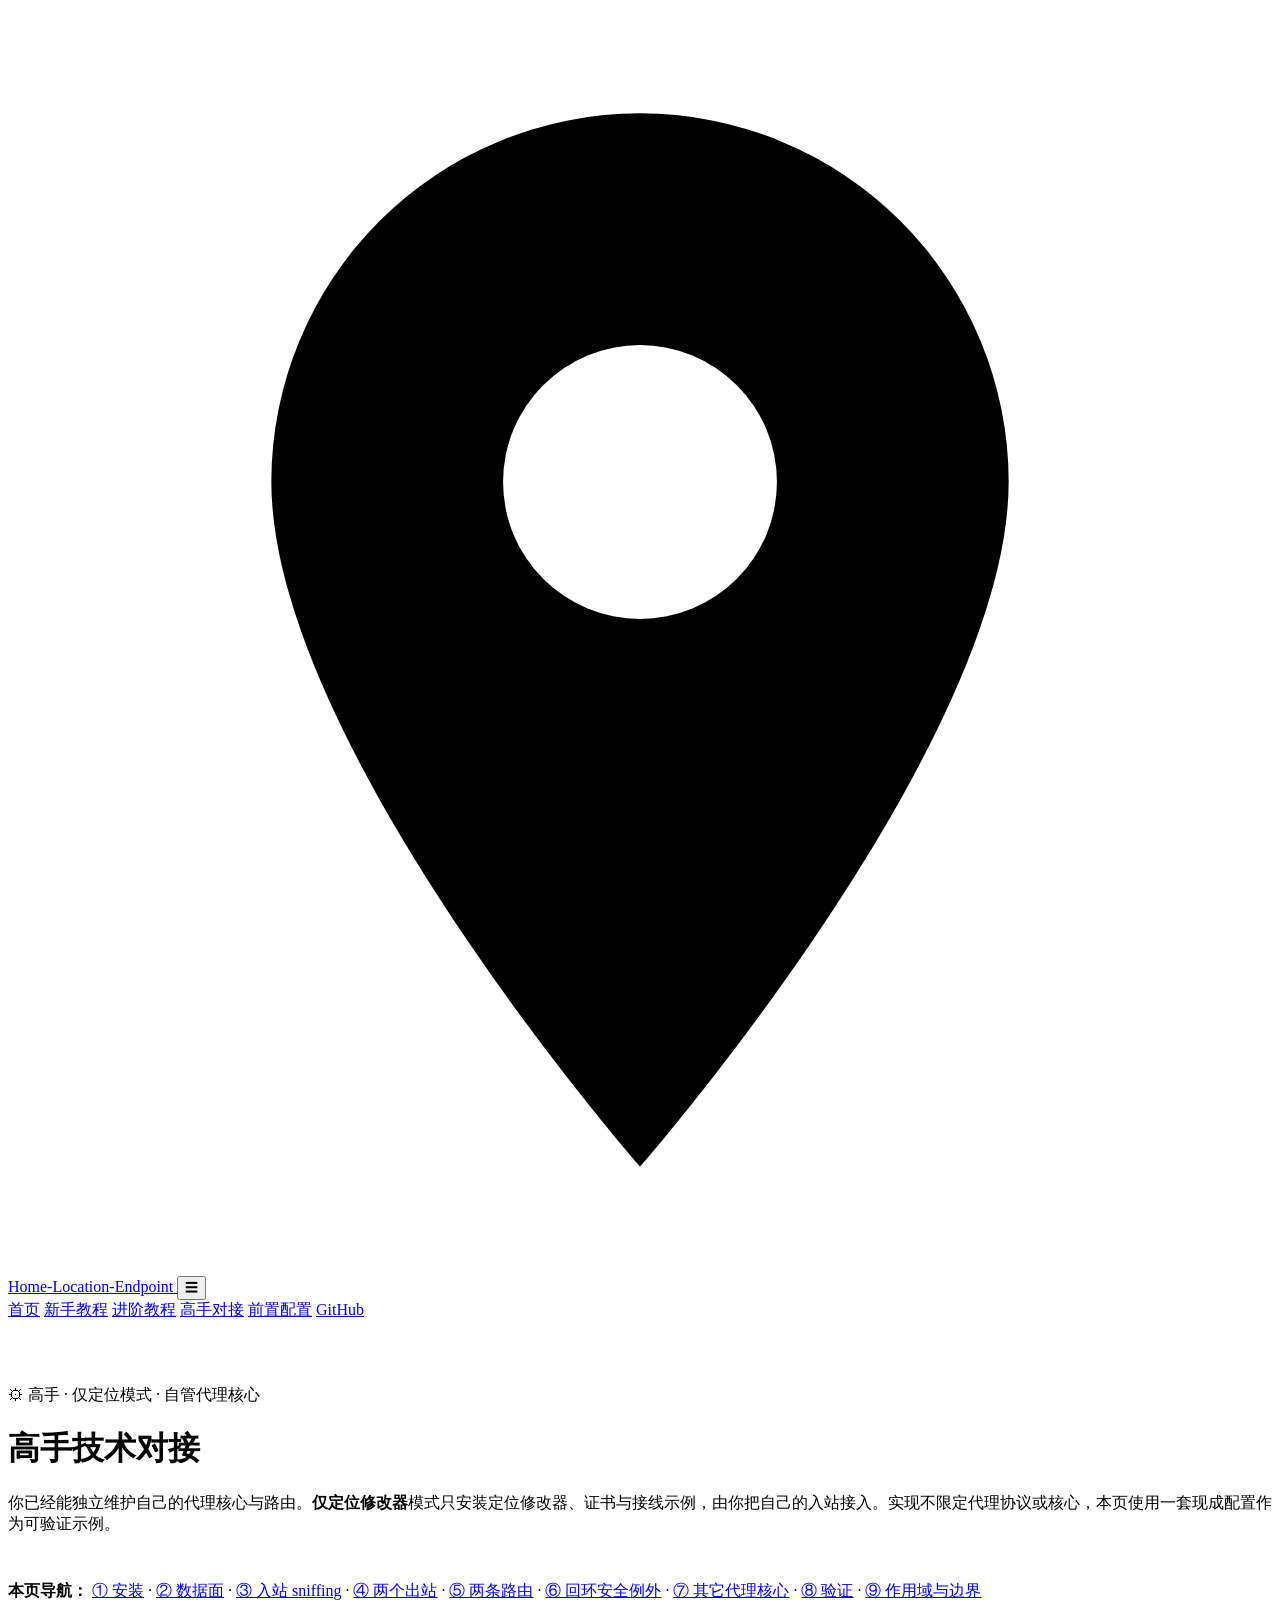
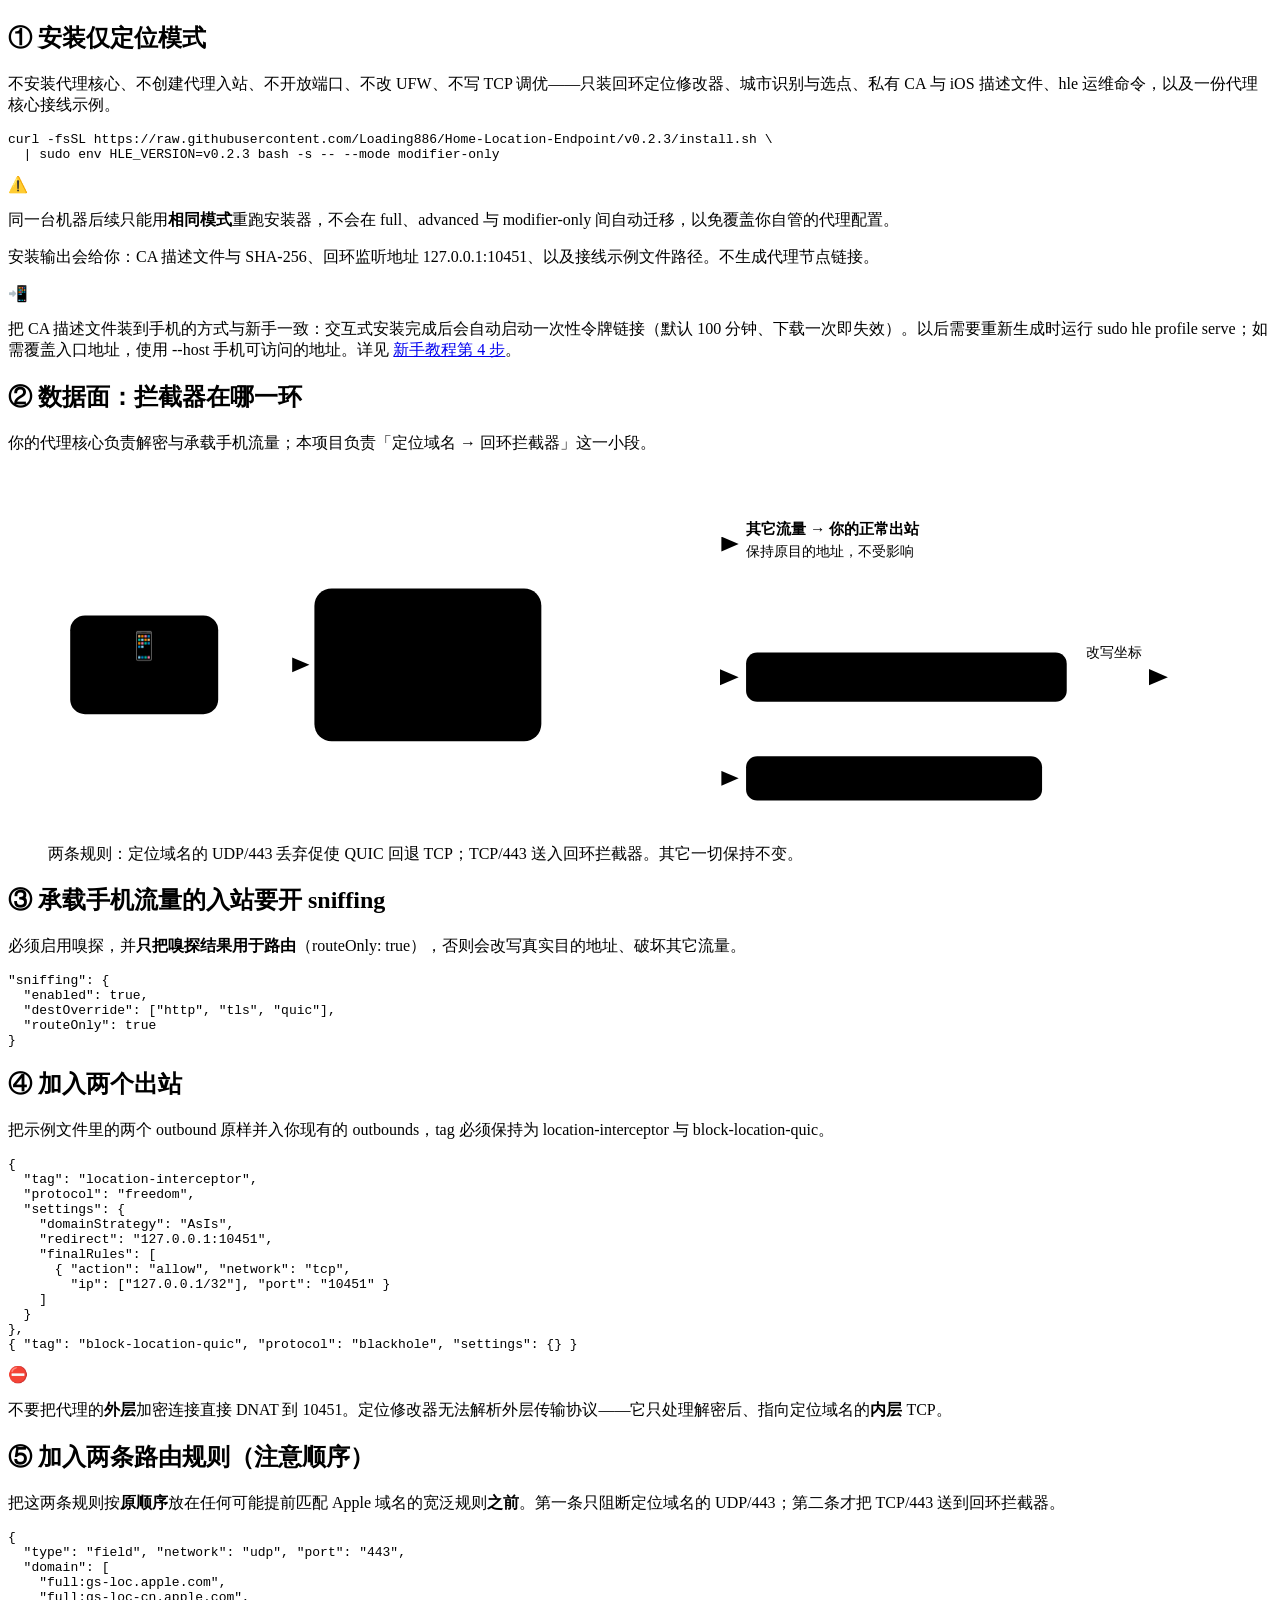
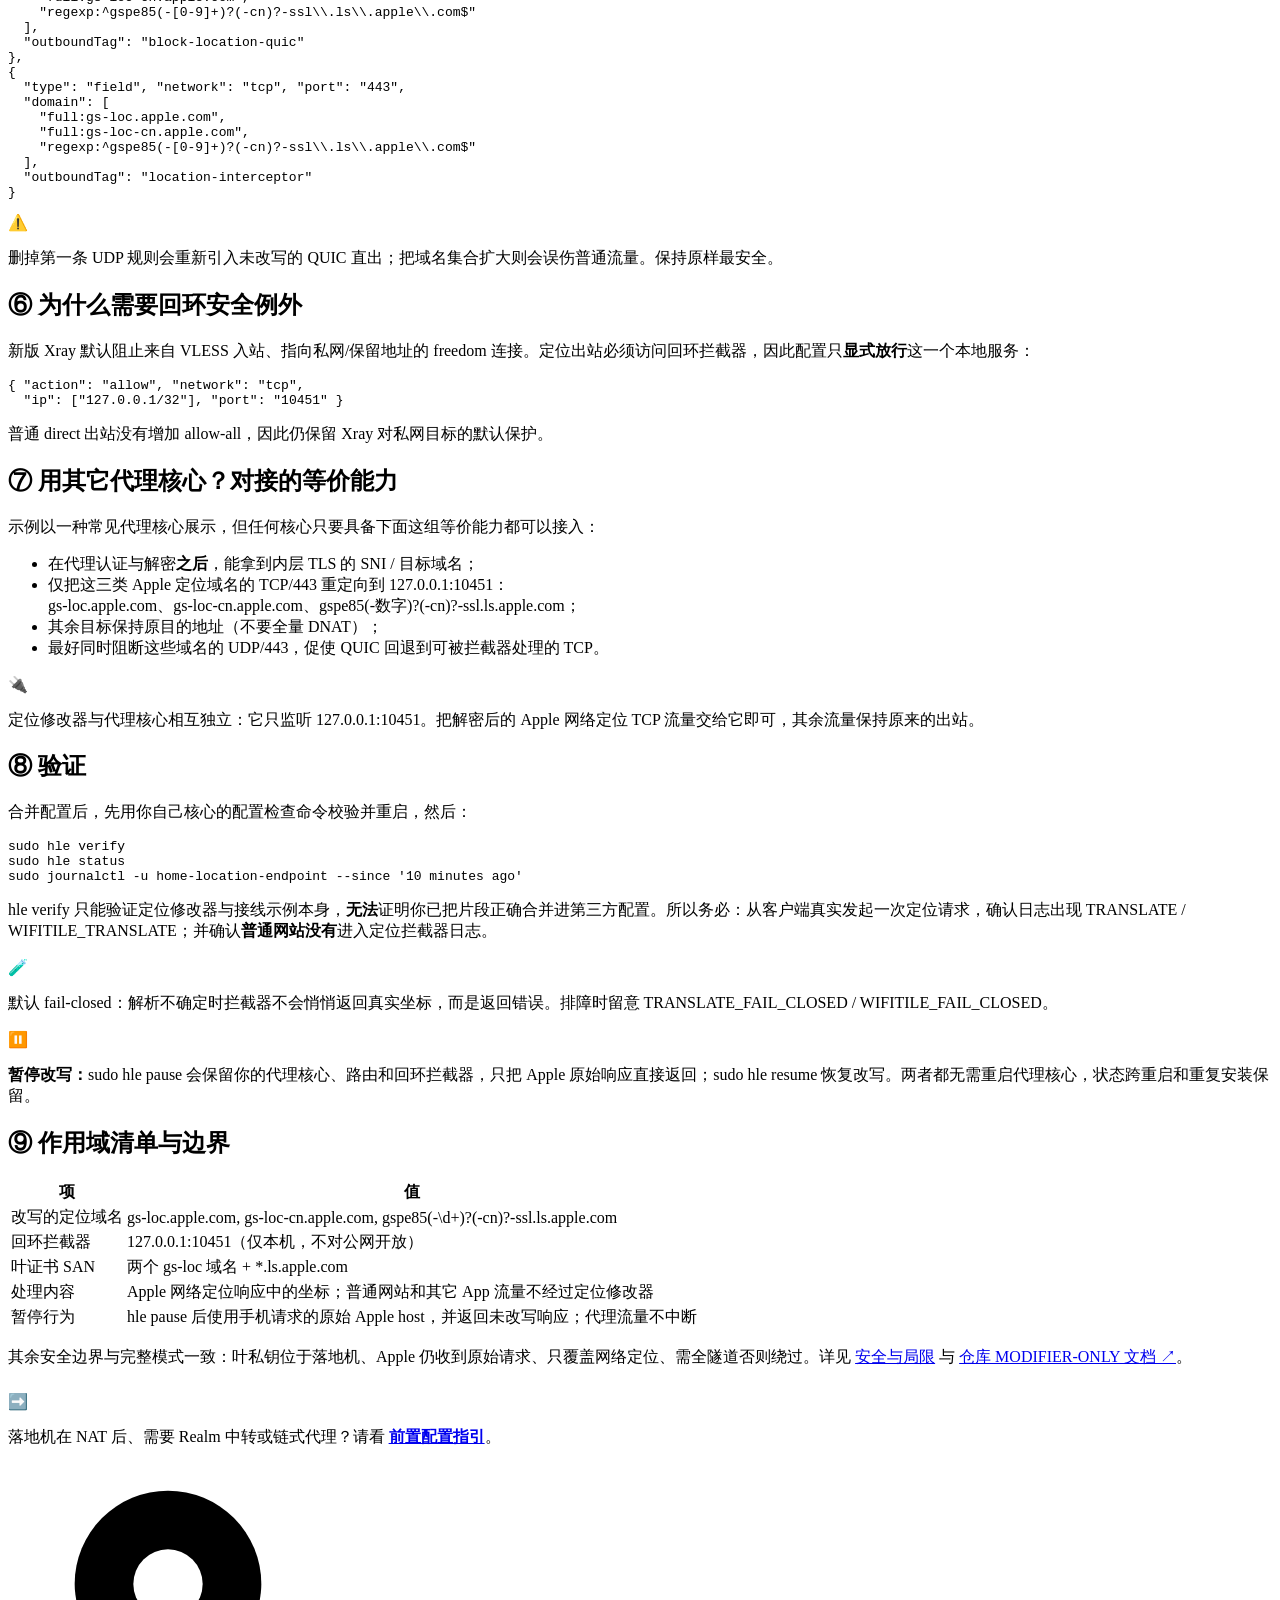
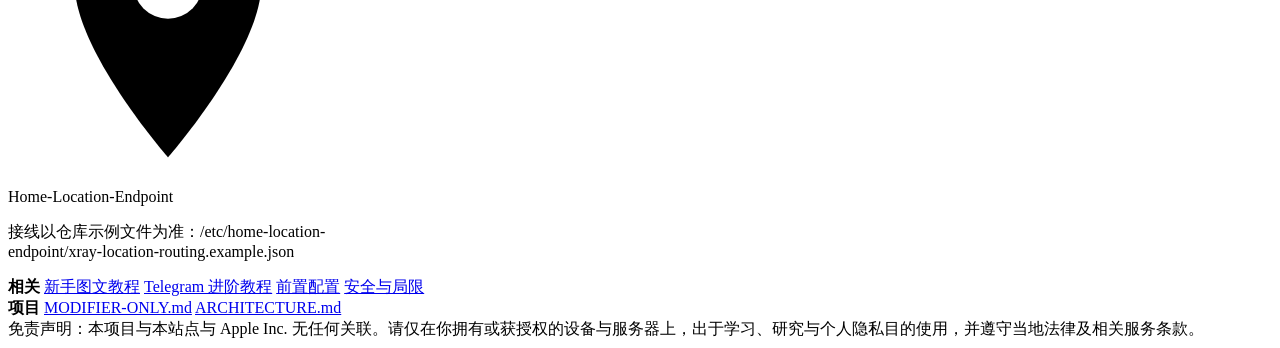
==== website/advanced.html @ e992d15c "release: harden v0.2.3 installation and authorization" ====
<!doctype html>
<html lang="zh-CN">
<head>
<meta charset="utf-8">
<meta name="viewport" content="width=device-width, initial-scale=1">
<title>高手技术对接 · 仅定位模式 · Home-Location-Endpoint</title>
<meta name="description" content="仅定位修改器模式：把定位修改器接入你已有的代理核心，并提供协议中立的接线要求和一份可验证的配置示例。">
<link rel="stylesheet" href="/assets/style.css?v=5">
<link rel="icon" href="data:image/svg+xml,%3Csvg xmlns='http://www.w3.org/2000/svg' viewBox='0 0 24 24'%3E%3Cpath fill='%233b5bdb' d='M12 2a7 7 0 0 0-7 7c0 5 7 13 7 13s7-8 7-13a7 7 0 0 0-7-7Z'/%3E%3Ccircle cx='12' cy='9' r='2.6' fill='white'/%3E%3C/svg%3E">
</head>
<body>

<nav class="nav">
  <div class="container nav-inner">
    <a class="brand" href="/">
      <svg class="pin" viewBox="0 0 24 24" aria-hidden="true"><path fill="var(--brand)" d="M12 2a7 7 0 0 0-7 7c0 5 7 13 7 13s7-8 7-13a7 7 0 0 0-7-7Z"/><circle cx="12" cy="9" r="2.6" fill="#fff"/></svg>
      Home-Location-Endpoint
    </a>
    <button class="nav-toggle" aria-label="菜单">☰</button>
    <div class="nav-links">
      <a href="/">首页</a>
      <a href="/beginner.html">新手教程</a>
      <a href="/telegram.html">进阶教程</a>
      <a href="/advanced.html">高手对接</a>
      <a href="/prerequisites.html">前置配置</a>
      <a class="cta" href="https://github.com/Loading886/Home-Location-Endpoint" target="_blank" rel="noopener">GitHub</a>
    </div>
  </div>
</nav>

<header class="hero" style="padding:64px 0 30px">
  <div class="container">
    <span class="eyebrow">⚙ 高手 · 仅定位模式 · 自管代理核心</span>
    <h1>高手技术对接</h1>
    <p class="lead">你已经能独立维护自己的代理核心与路由。<strong>仅定位修改器</strong>模式只安装定位修改器、证书与接线示例，由你把自己的入站接入。实现不限定代理协议或核心，本页使用一套现成配置作为可验证示例。</p>
  </div>
</header>

<section class="section-tight">
 <div class="container narrow">
  <div class="card" style="margin-bottom:6px">
    <strong>本页导航：</strong>
    <a href="#install">① 安装</a> ·
    <a href="#dataflow">② 数据面</a> ·
    <a href="#sniff">③ 入站 sniffing</a> ·
    <a href="#outbounds">④ 两个出站</a> ·
    <a href="#routing">⑤ 两条路由</a> ·
    <a href="#loopback">⑥ 回环安全例外</a> ·
    <a href="#other">⑦ 其它代理核心</a> ·
    <a href="#verify">⑧ 验证</a> ·
    <a href="#scope">⑨ 作用域与边界</a>
  </div>
 </div>
</section>

<section id="install" class="anchor section-tight">
  <div class="container narrow">
    <h2>① 安装仅定位模式</h2>
    <p>不安装代理核心、不创建代理入站、不开放端口、不改 UFW、不写 TCP 调优——只装回环定位修改器、城市识别与选点、私有 CA 与 iOS 描述文件、<span class="code-inline">hle</span> 运维命令，以及一份代理核心接线示例。</p>
    <div class="code"><pre>curl -fsSL https://raw.githubusercontent.com/Loading886/Home-Location-Endpoint/v0.2.3/install.sh \
  | sudo env HLE_VERSION=v0.2.3 bash -s -- <span class="k">--mode</span> modifier-only</pre></div>
    <div class="callout callout-warn"><span class="ico">⚠️</span><p>同一台机器后续只能用<strong>相同模式</strong>重跑安装器，不会在 full、advanced 与 modifier-only 间自动迁移，以免覆盖你自管的代理配置。</p></div>
    <p>安装输出会给你：CA 描述文件与 SHA-256、回环监听地址 <span class="code-inline">127.0.0.1:10451</span>、以及接线示例文件路径。不生成代理节点链接。</p>
    <div class="callout callout-note"><span class="ico">📲</span>
      <p>把 CA 描述文件装到手机的方式与新手一致：交互式安装完成后会自动启动一次性令牌链接（默认 100 分钟、下载一次即失效）。以后需要重新生成时运行 <span class="code-inline">sudo hle profile serve</span>；如需覆盖入口地址，使用 <span class="code-inline">--host 手机可访问的地址</span>。详见 <a href="/beginner.html">新手教程第 4 步</a>。</p>
    </div>
  </div>
</section>

<section id="dataflow" class="alt anchor">
  <div class="container">
    <h2>② 数据面：拦截器在哪一环</h2>
    <p class="sec-sub">你的代理核心负责解密与承载手机流量；本项目负责「定位域名 → 回环拦截器」这一小段。</p>
    <figure class="figure">
      <svg viewBox="0 0 960 300" role="img" aria-label="仅定位模式数据面">
        <defs><marker id="a2" markerWidth="10" markerHeight="10" refX="7" refY="3" orient="auto"><path d="M0,0 L7,3 L0,6 Z" fill="var(--text-mut)"/></marker>
        <marker id="a2g" markerWidth="10" markerHeight="10" refX="7" refY="3" orient="auto"><path d="M0,0 L7,3 L0,6 Z" fill="var(--accent)"/></marker>
        <marker id="a2r" markerWidth="10" markerHeight="10" refX="7" refY="3" orient="auto"><path d="M0,0 L7,3 L0,6 Z" fill="var(--danger)"/></marker></defs>
        <g><rect x="18" y="118" width="120" height="80" rx="12" fill="var(--surface)" stroke="var(--border-strong)"/>
          <text x="78" y="150" text-anchor="middle" font-size="22">📱</text><text x="78" y="176" text-anchor="middle" font-size="12.5" fill="var(--text)" font-weight="700">手机全隧道</text></g>
        <line x1="140" y1="158" x2="212" y2="158" stroke="var(--text-mut)" stroke-width="2" marker-end="url(#a2)"/>
        <g><rect x="216" y="96" width="184" height="124" rx="14" fill="var(--surface)" stroke="var(--brand)" stroke-width="1.6"/>
          <text x="308" y="128" text-anchor="middle" font-size="13.5" fill="var(--text)" font-weight="800">你的代理入站</text>
          <text x="308" y="150" text-anchor="middle" font-size="11.5" fill="var(--text-mut)">解密 + sniffing</text>
          <text x="308" y="168" text-anchor="middle" font-size="11.5" fill="var(--text-mut)">routeOnly: true</text>
          <text x="308" y="192" text-anchor="middle" font-size="11.5" fill="var(--brand)" font-weight="700">按域名路由</text></g>
        <!-- three routes -->
        <path d="M400 130 C 470 130, 470 60, 560 60" fill="none" stroke="var(--text-mut)" stroke-width="2" marker-end="url(#a2)"/>
        <text x="566" y="52" font-size="12.5" fill="var(--text-soft)" font-weight="700">其它流量 → 你的正常出站</text>
        <text x="566" y="70" font-size="11" fill="var(--text-mut)">保持原目的地址，不受影响</text>

        <path d="M400 158 C 480 158, 480 168, 560 168" fill="none" stroke="var(--accent)" stroke-width="2.2" marker-end="url(#a2g)"/>
        <g transform="translate(566,148)"><rect x="0" y="0" width="260" height="40" rx="9" fill="var(--tip-bg)" stroke="var(--accent)"/>
          <text x="12" y="18" font-size="12" fill="var(--accent)" font-weight="800">定位域名 TCP/443</text>
          <text x="12" y="33" font-size="10.5" fill="var(--text-soft)">→ 拦截器 127.0.0.1:10451</text></g>
        <line x1="828" y1="168" x2="908" y2="168" stroke="var(--accent)" stroke-width="2.2" marker-end="url(#a2g)"/>
        <text x="864" y="152" font-size="11" fill="var(--text-mut)" text-anchor="middle">改写坐标</text>

        <path d="M400 186 C 470 186, 470 250, 560 250" fill="none" stroke="var(--danger)" stroke-width="2" marker-end="url(#a2r)"/>
        <g transform="translate(566,232)"><rect x="0" y="0" width="240" height="36" rx="9" fill="var(--danger-bg)" stroke="var(--danger)"/>
          <text x="12" y="16" font-size="12" fill="var(--danger)" font-weight="800">定位域名 UDP/443（QUIC）</text>
          <text x="12" y="31" font-size="11" fill="var(--text-soft)">→ blackhole，迫使回退 TCP</text></g>
      </svg>
      <figcaption>两条规则：定位域名的 UDP/443 丢弃促使 QUIC 回退 TCP；TCP/443 送入回环拦截器。其它一切保持不变。</figcaption>
    </figure>
  </div>
</section>

<section id="sniff" class="anchor">
  <div class="container narrow">
    <h2>③ 承载手机流量的入站要开 sniffing</h2>
    <p>必须启用嗅探，并<strong>只把嗅探结果用于路由</strong>（<span class="code-inline">routeOnly: true</span>），否则会改写真实目的地址、破坏其它流量。</p>
    <div class="code"><pre><span class="k">"sniffing"</span>: {
  <span class="k">"enabled"</span>: <span class="s">true</span>,
  <span class="k">"destOverride"</span>: [<span class="s">"http"</span>, <span class="s">"tls"</span>, <span class="s">"quic"</span>],
  <span class="k">"routeOnly"</span>: <span class="s">true</span>
}</pre></div>
  </div>
</section>

<section id="outbounds" class="anchor">
  <div class="container narrow">
    <h2>④ 加入两个出站</h2>
    <p>把示例文件里的两个 outbound 原样并入你现有的 <span class="code-inline">outbounds</span>，tag 必须保持为 <span class="code-inline">location-interceptor</span> 与 <span class="code-inline">block-location-quic</span>。</p>
    <div class="code"><pre>{
  <span class="k">"tag"</span>: <span class="s">"location-interceptor"</span>,
  <span class="k">"protocol"</span>: <span class="s">"freedom"</span>,
  <span class="k">"settings"</span>: {
    <span class="k">"domainStrategy"</span>: <span class="s">"AsIs"</span>,
    <span class="k">"redirect"</span>: <span class="s">"127.0.0.1:10451"</span>,
    <span class="k">"finalRules"</span>: [
      { <span class="k">"action"</span>: <span class="s">"allow"</span>, <span class="k">"network"</span>: <span class="s">"tcp"</span>,
        <span class="k">"ip"</span>: [<span class="s">"127.0.0.1/32"</span>], <span class="k">"port"</span>: <span class="s">"10451"</span> }
    ]
  }
},
{ <span class="k">"tag"</span>: <span class="s">"block-location-quic"</span>, <span class="k">"protocol"</span>: <span class="s">"blackhole"</span>, <span class="k">"settings"</span>: {} }</pre></div>
    <div class="callout callout-danger"><span class="ico">⛔</span><p>不要把代理的<strong>外层</strong>加密连接直接 DNAT 到 10451。定位修改器无法解析外层传输协议——它只处理解密后、指向定位域名的<strong>内层</strong> TCP。</p></div>
  </div>
</section>

<section id="routing" class="anchor">
  <div class="container narrow">
    <h2>⑤ 加入两条路由规则（注意顺序）</h2>
    <p>把这两条规则按<strong>原顺序</strong>放在任何可能提前匹配 Apple 域名的宽泛规则<strong>之前</strong>。第一条只阻断定位域名的 UDP/443；第二条才把 TCP/443 送到回环拦截器。</p>
    <div class="code"><pre>{
  <span class="k">"type"</span>: <span class="s">"field"</span>, <span class="k">"network"</span>: <span class="s">"udp"</span>, <span class="k">"port"</span>: <span class="s">"443"</span>,
  <span class="k">"domain"</span>: [
    <span class="s">"full:gs-loc.apple.com"</span>,
    <span class="s">"full:gs-loc-cn.apple.com"</span>,
    <span class="s">"regexp:^gspe85(-[0-9]+)?(-cn)?-ssl\\.ls\\.apple\\.com$"</span>
  ],
  <span class="k">"outboundTag"</span>: <span class="s">"block-location-quic"</span>
},
{
  <span class="k">"type"</span>: <span class="s">"field"</span>, <span class="k">"network"</span>: <span class="s">"tcp"</span>, <span class="k">"port"</span>: <span class="s">"443"</span>,
  <span class="k">"domain"</span>: [
    <span class="s">"full:gs-loc.apple.com"</span>,
    <span class="s">"full:gs-loc-cn.apple.com"</span>,
    <span class="s">"regexp:^gspe85(-[0-9]+)?(-cn)?-ssl\\.ls\\.apple\\.com$"</span>
  ],
  <span class="k">"outboundTag"</span>: <span class="s">"location-interceptor"</span>
}</pre></div>
    <div class="callout callout-warn"><span class="ico">⚠️</span><p>删掉第一条 UDP 规则会重新引入未改写的 QUIC 直出；把域名集合扩大则会误伤普通流量。保持原样最安全。</p></div>
  </div>
</section>

<section id="loopback" class="alt anchor">
  <div class="container narrow">
    <h2>⑥ 为什么需要回环安全例外</h2>
    <p>新版 Xray 默认阻止来自 VLESS 入站、指向私网/保留地址的 freedom 连接。定位出站必须访问回环拦截器，因此配置只<strong>显式放行</strong>这一个本地服务：</p>
    <div class="code"><pre>{ <span class="k">"action"</span>: <span class="s">"allow"</span>, <span class="k">"network"</span>: <span class="s">"tcp"</span>,
  <span class="k">"ip"</span>: [<span class="s">"127.0.0.1/32"</span>], <span class="k">"port"</span>: <span class="s">"10451"</span> }</pre></div>
    <p>普通 <span class="code-inline">direct</span> 出站没有增加 allow-all，因此仍保留 Xray 对私网目标的默认保护。</p>
  </div>
</section>

<section id="other" class="anchor">
  <div class="container narrow">
    <h2>⑦ 用其它代理核心？对接的等价能力</h2>
    <p>示例以一种常见代理核心展示，但任何核心只要具备下面这组等价能力都可以接入：</p>
    <ul>
      <li>在代理认证与解密<strong>之后</strong>，能拿到内层 TLS 的 SNI / 目标域名；</li>
      <li>仅把这三类 Apple 定位域名的 TCP/443 重定向到 <span class="code-inline">127.0.0.1:10451</span>：<br>
        <span class="code-inline">gs-loc.apple.com</span>、<span class="code-inline">gs-loc-cn.apple.com</span>、<span class="code-inline">gspe85(-数字)?(-cn)?-ssl.ls.apple.com</span>；</li>
      <li>其余目标保持原目的地址（不要全量 DNAT）；</li>
      <li>最好同时阻断这些域名的 UDP/443，促使 QUIC 回退到可被拦截器处理的 TCP。</li>
    </ul>
    <div class="callout callout-note"><span class="ico">🔌</span><p>定位修改器与代理核心相互独立：它只监听 <span class="code-inline">127.0.0.1:10451</span>。把解密后的 Apple 网络定位 TCP 流量交给它即可，其余流量保持原来的出站。</p></div>
  </div>
</section>

<section id="verify" class="alt anchor">
  <div class="container narrow">
    <h2>⑧ 验证</h2>
    <p>合并配置后，先用你自己核心的配置检查命令校验并重启，然后：</p>
    <div class="code"><pre>sudo hle verify
sudo hle status
sudo journalctl -u home-location-endpoint --since <span class="s">'10 minutes ago'</span></pre></div>
    <p><span class="code-inline">hle verify</span> 只能验证定位修改器与接线示例本身，<strong>无法</strong>证明你已把片段正确合并进第三方配置。所以务必：从客户端真实发起一次定位请求，确认日志出现 <span class="code-inline">TRANSLATE</span> / <span class="code-inline">WIFITILE_TRANSLATE</span>；并确认<strong>普通网站没有</strong>进入定位拦截器日志。</p>
    <div class="callout callout-tip"><span class="ico">🧪</span><p>默认 fail-closed：解析不确定时拦截器不会悄悄返回真实坐标，而是返回错误。排障时留意 <span class="code-inline">TRANSLATE_FAIL_CLOSED</span> / <span class="code-inline">WIFITILE_FAIL_CLOSED</span>。</p></div>
    <div class="callout callout-note"><span class="ico">⏸️</span><p><strong>暂停改写：</strong><span class="code-inline">sudo hle pause</span> 会保留你的代理核心、路由和回环拦截器，只把 Apple 原始响应直接返回；<span class="code-inline">sudo hle resume</span> 恢复改写。两者都无需重启代理核心，状态跨重启和重复安装保留。</p></div>
  </div>
</section>

<section id="scope" class="anchor">
  <div class="container narrow">
    <h2>⑨ 作用域清单与边界</h2>
    <div class="table-wrap"><table>
      <tr><th>项</th><th>值</th></tr>
      <tr><td>改写的定位域名</td><td><span class="code-inline">gs-loc.apple.com</span>, <span class="code-inline">gs-loc-cn.apple.com</span>, <span class="code-inline">gspe85(-\d+)?(-cn)?-ssl.ls.apple.com</span></td></tr>
      <tr><td>回环拦截器</td><td><span class="code-inline">127.0.0.1:10451</span>（仅本机，不对公网开放）</td></tr>
      <tr><td>叶证书 SAN</td><td>两个 gs-loc 域名 + <span class="code-inline">*.ls.apple.com</span></td></tr>
      <tr><td>处理内容</td><td>Apple 网络定位响应中的坐标；普通网站和其它 App 流量不经过定位修改器</td></tr>
      <tr><td>暂停行为</td><td><span class="code-inline">hle pause</span> 后使用手机请求的原始 Apple host，并返回未改写响应；代理流量不中断</td></tr>
    </table></div>
    <p>其余安全边界与完整模式一致：叶私钥位于落地机、Apple 仍收到原始请求、只覆盖网络定位、需全隧道否则绕过。详见 <a href="/#security">安全与局限</a> 与 <a href="https://github.com/Loading886/Home-Location-Endpoint/blob/main/docs/MODIFIER-ONLY.md" target="_blank" rel="noopener">仓库 MODIFIER-ONLY 文档 ↗</a>。</p>
    <div class="callout callout-note" style="margin-top:24px"><span class="ico">➡️</span><p>落地机在 NAT 后、需要 Realm 中转或链式代理？请看 <a href="/prerequisites.html"><strong>前置配置指引</strong></a>。</p></div>
  </div>
</section>

<footer>
  <div class="container">
    <div class="foot-grid">
      <div style="max-width:320px">
        <div class="brand" style="margin-bottom:8px">
          <svg class="pin" viewBox="0 0 24 24" aria-hidden="true"><path fill="var(--brand)" d="M12 2a7 7 0 0 0-7 7c0 5 7 13 7 13s7-8 7-13a7 7 0 0 0-7-7Z"/><circle cx="12" cy="9" r="2.6" fill="#fff"/></svg>
          Home-Location-Endpoint
        </div>
        <p>接线以仓库示例文件为准：<span class="code-inline">/etc/home-location-endpoint/xray-location-routing.example.json</span></p>
      </div>
      <div class="foot-links">
        <strong style="color:var(--text-soft)">相关</strong>
        <a href="/beginner.html">新手图文教程</a>
        <a href="/telegram.html">Telegram 进阶教程</a>
        <a href="/prerequisites.html">前置配置</a>
        <a href="/#security">安全与局限</a>
      </div>
      <div class="foot-links">
        <strong style="color:var(--text-soft)">项目</strong>
        <a href="https://github.com/Loading886/Home-Location-Endpoint/blob/main/docs/MODIFIER-ONLY.md" target="_blank" rel="noopener">MODIFIER-ONLY.md</a>
        <a href="https://github.com/Loading886/Home-Location-Endpoint/blob/main/docs/ARCHITECTURE.md" target="_blank" rel="noopener">ARCHITECTURE.md</a>
      </div>
    </div>
    <div class="disclaimer">
      免责声明：本项目与本站点与 Apple Inc. 无任何关联。请仅在你拥有或获授权的设备与服务器上，出于学习、研究与个人隐私目的使用，并遵守当地法律及相关服务条款。
    </div>
  </div>
</footer>

<script src="/assets/site.js?v=4" defer></script>
</body>
</html>
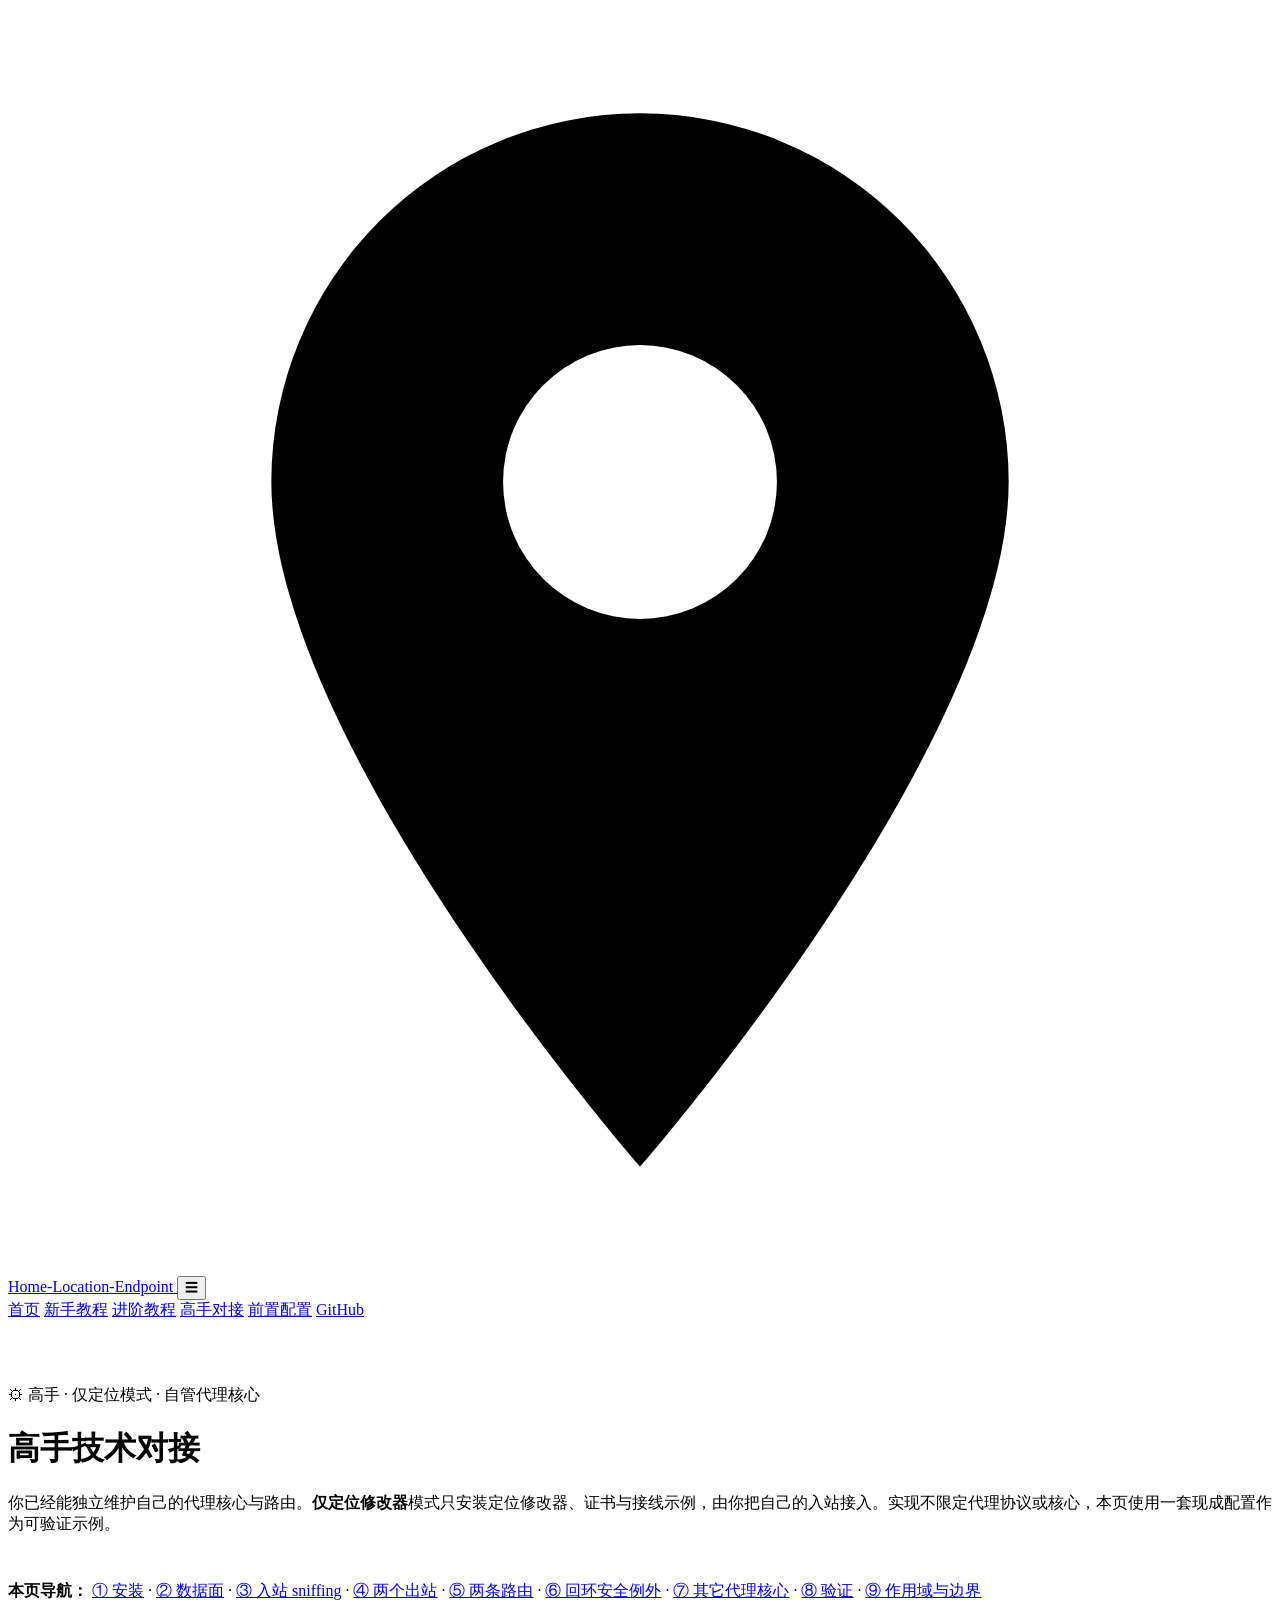
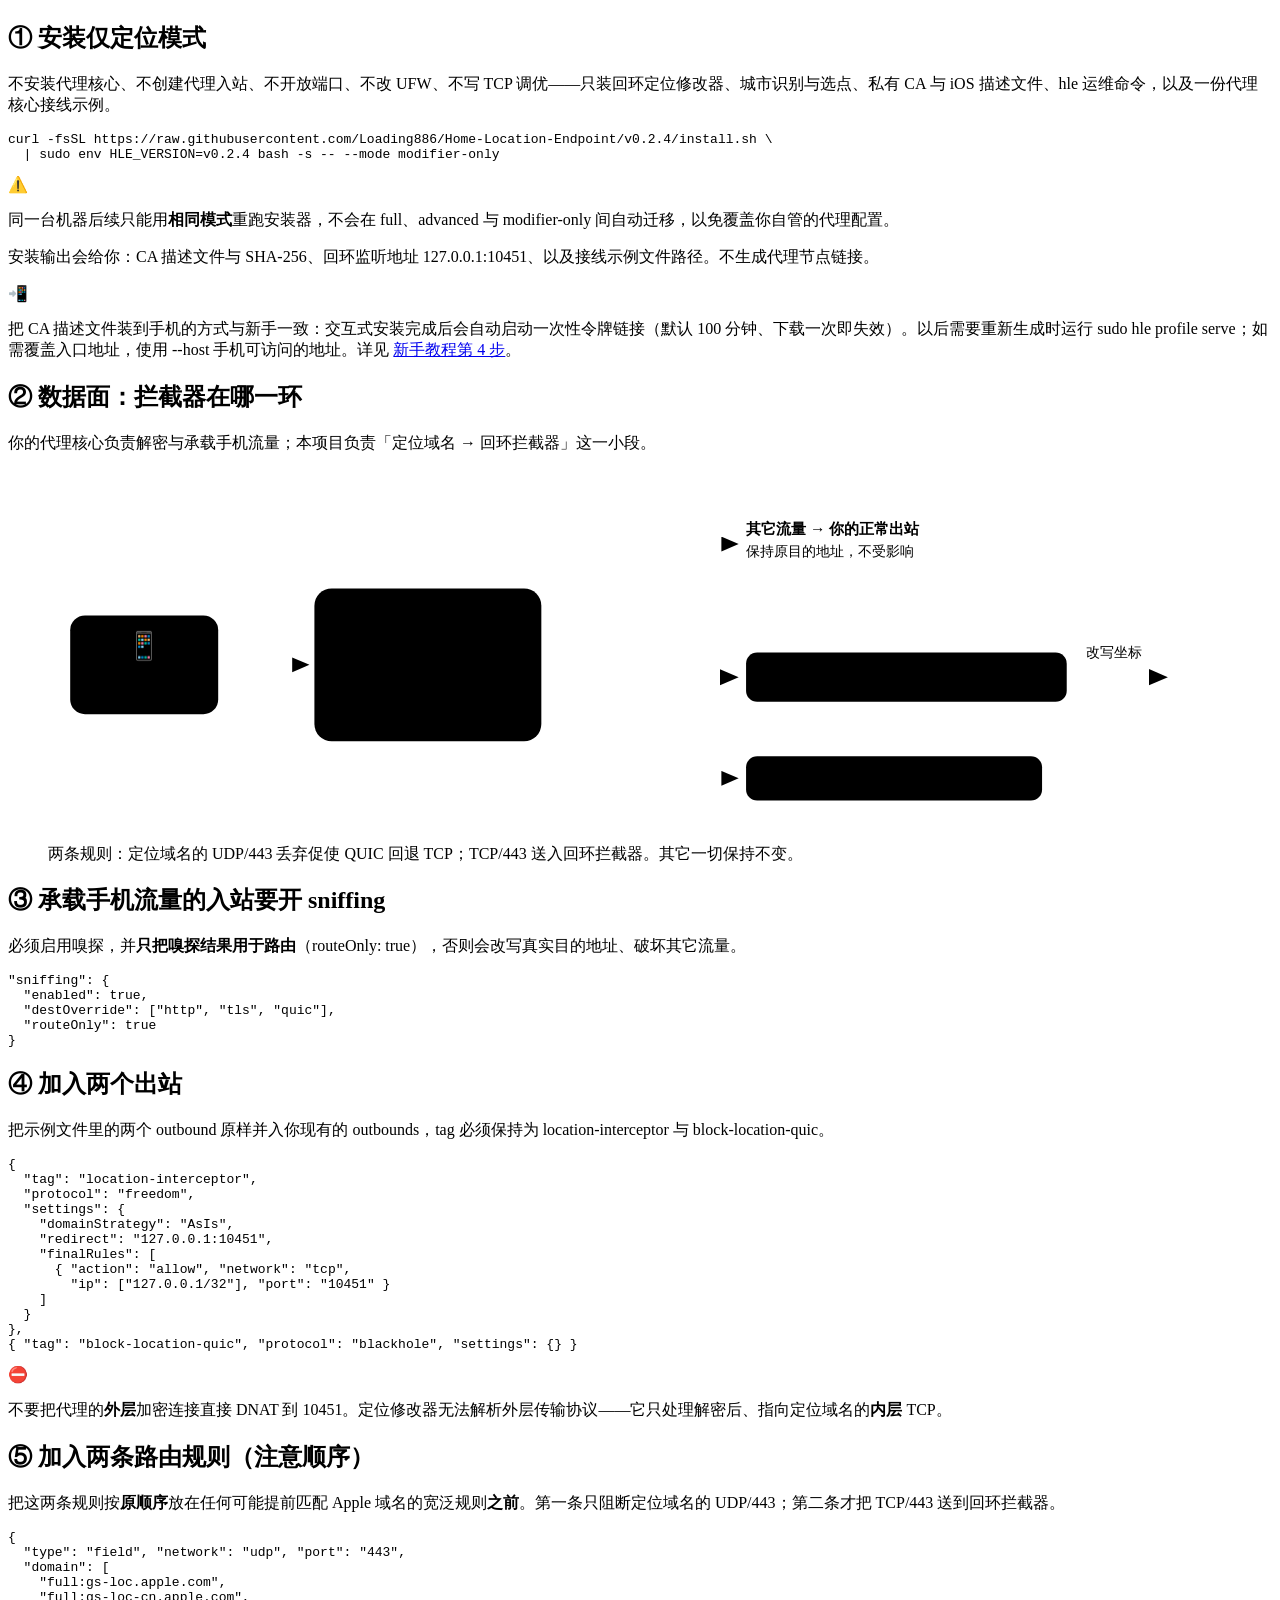
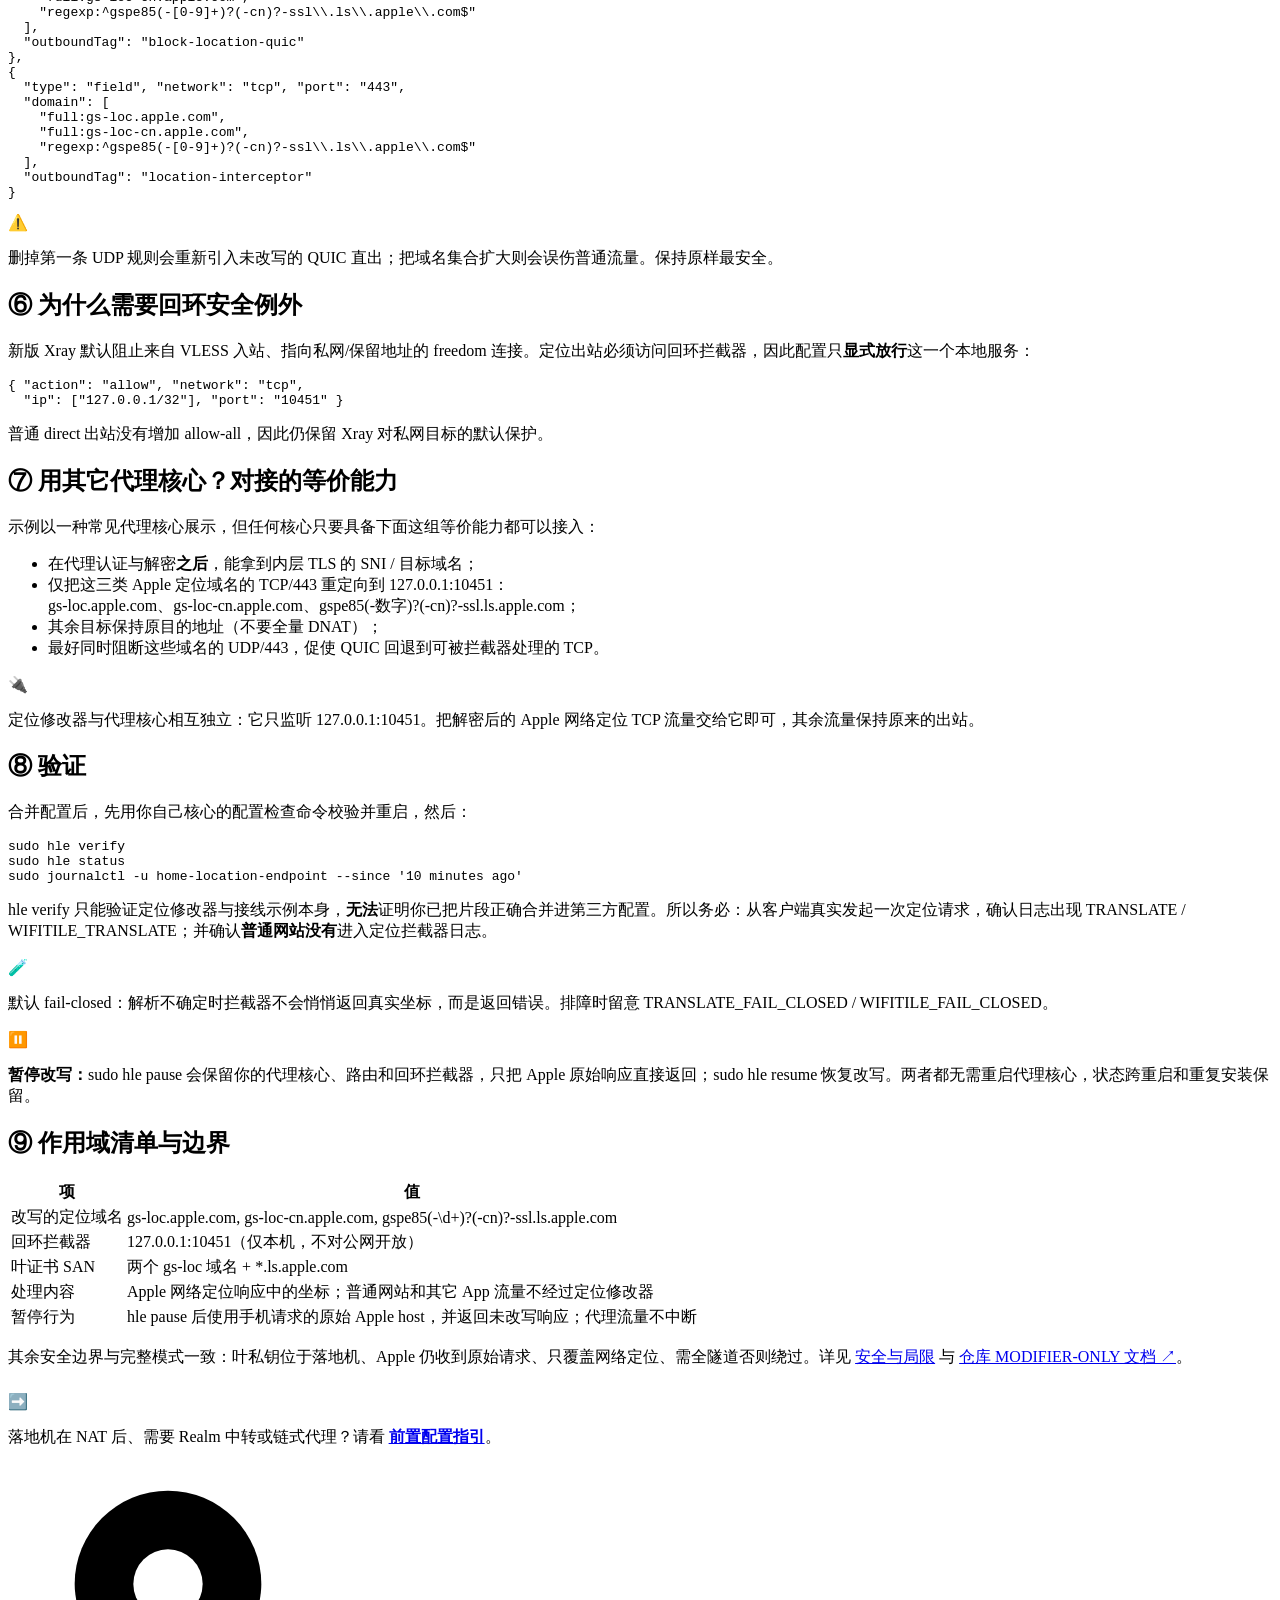
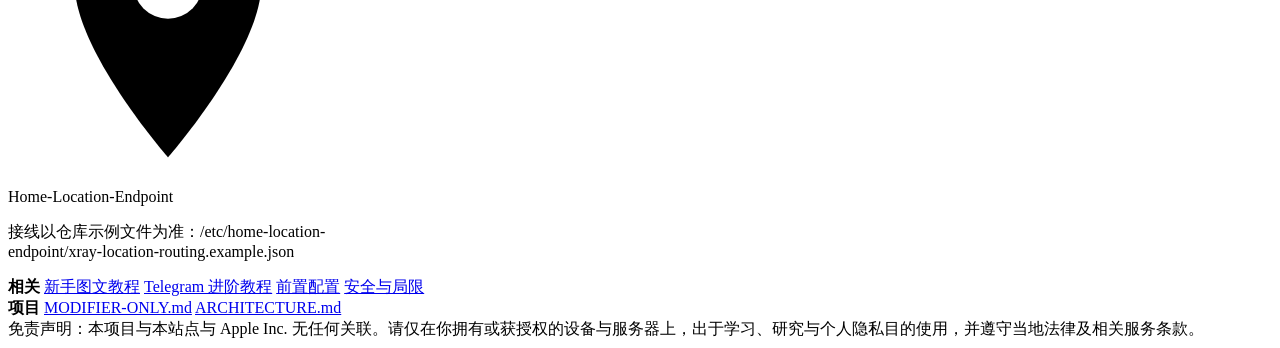
==== commit 0a9fb763: "fix: bound Apple location response geometry" ====
--- a/website/advanced.html
+++ b/website/advanced.html
@@ -57,8 +57,8 @@
   <div class="container narrow">
     <h2>① 安装仅定位模式</h2>
     <p>不安装代理核心、不创建代理入站、不开放端口、不改 UFW、不写 TCP 调优——只装回环定位修改器、城市识别与选点、私有 CA 与 iOS 描述文件、<span class="code-inline">hle</span> 运维命令，以及一份代理核心接线示例。</p>
-    <div class="code"><pre>curl -fsSL https://raw.githubusercontent.com/Loading886/Home-Location-Endpoint/v0.2.3/install.sh \
-  | sudo env HLE_VERSION=v0.2.3 bash -s -- <span class="k">--mode</span> modifier-only</pre></div>
+    <div class="code"><pre>curl -fsSL https://raw.githubusercontent.com/Loading886/Home-Location-Endpoint/v0.2.4/install.sh \
+  | sudo env HLE_VERSION=v0.2.4 bash -s -- <span class="k">--mode</span> modifier-only</pre></div>
     <div class="callout callout-warn"><span class="ico">⚠️</span><p>同一台机器后续只能用<strong>相同模式</strong>重跑安装器，不会在 full、advanced 与 modifier-only 间自动迁移，以免覆盖你自管的代理配置。</p></div>
     <p>安装输出会给你：CA 描述文件与 SHA-256、回环监听地址 <span class="code-inline">127.0.0.1:10451</span>、以及接线示例文件路径。不生成代理节点链接。</p>
     <div class="callout callout-note"><span class="ico">📲</span>
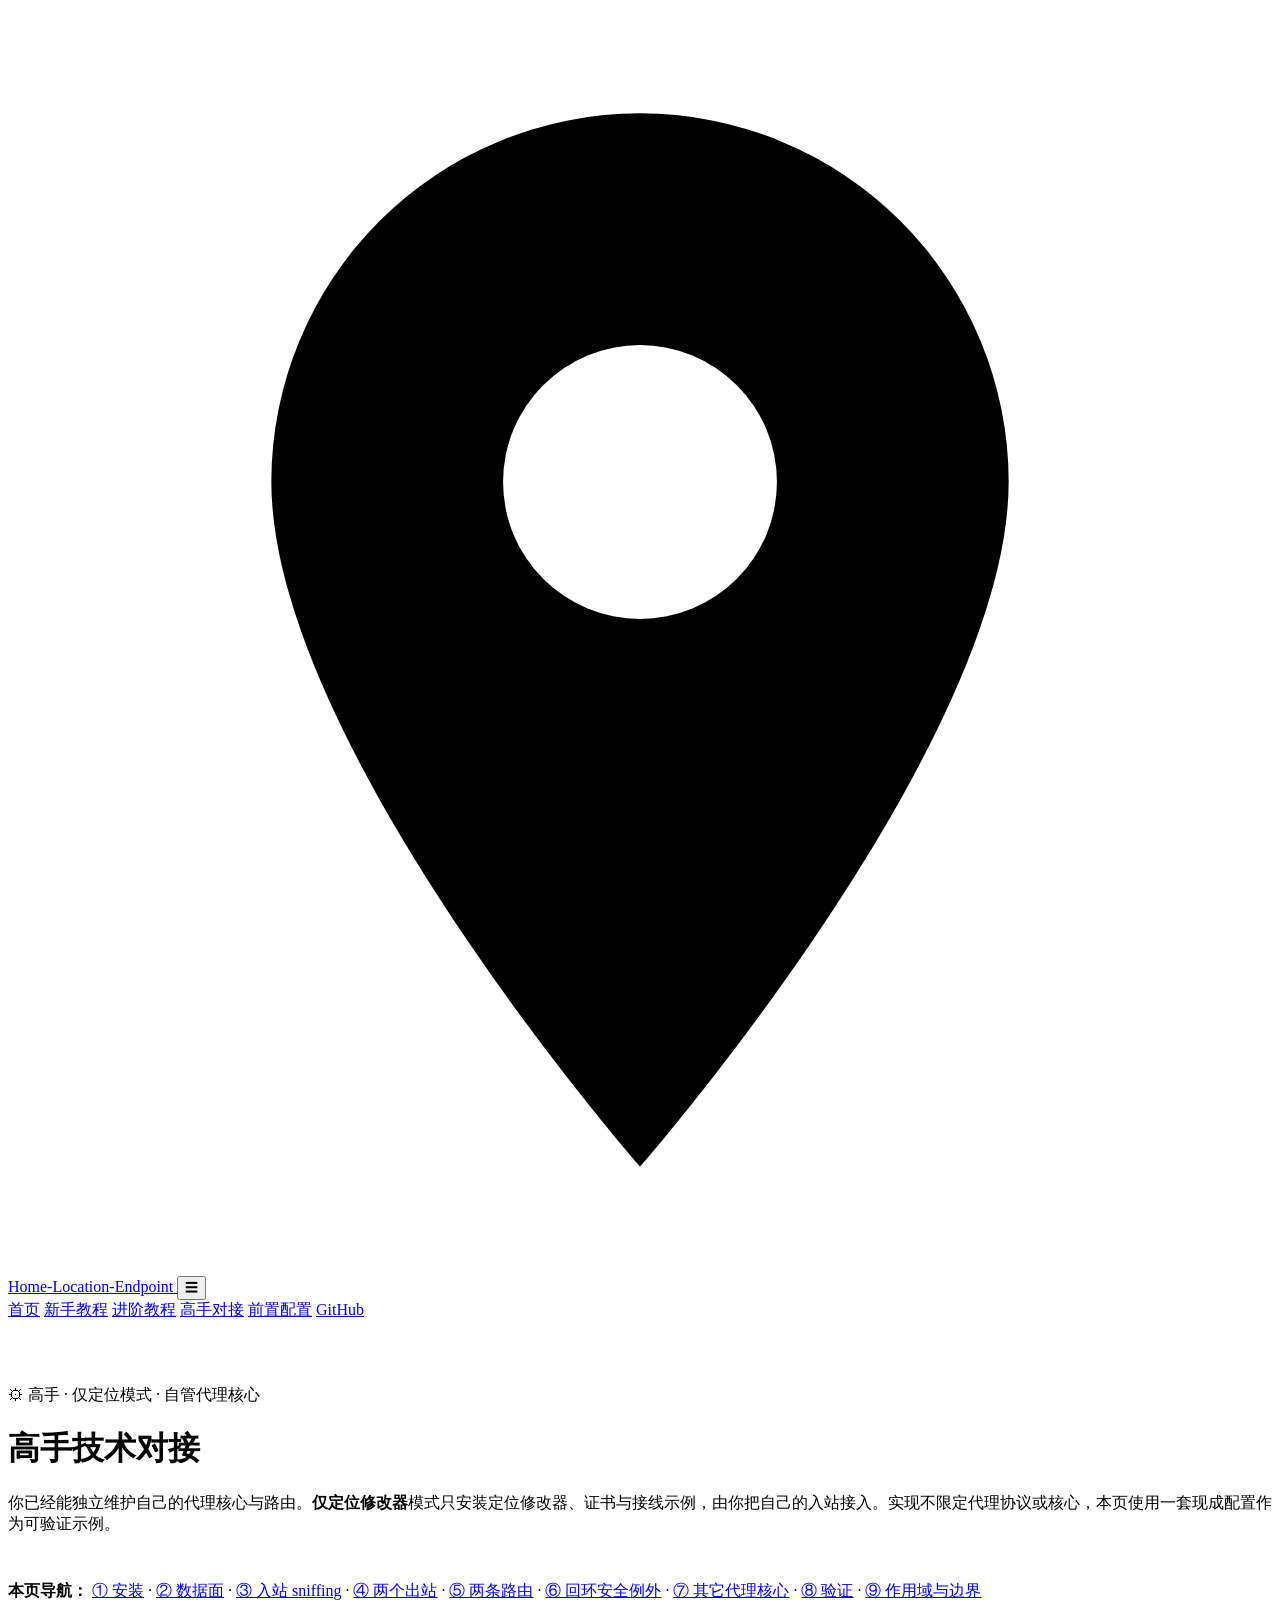
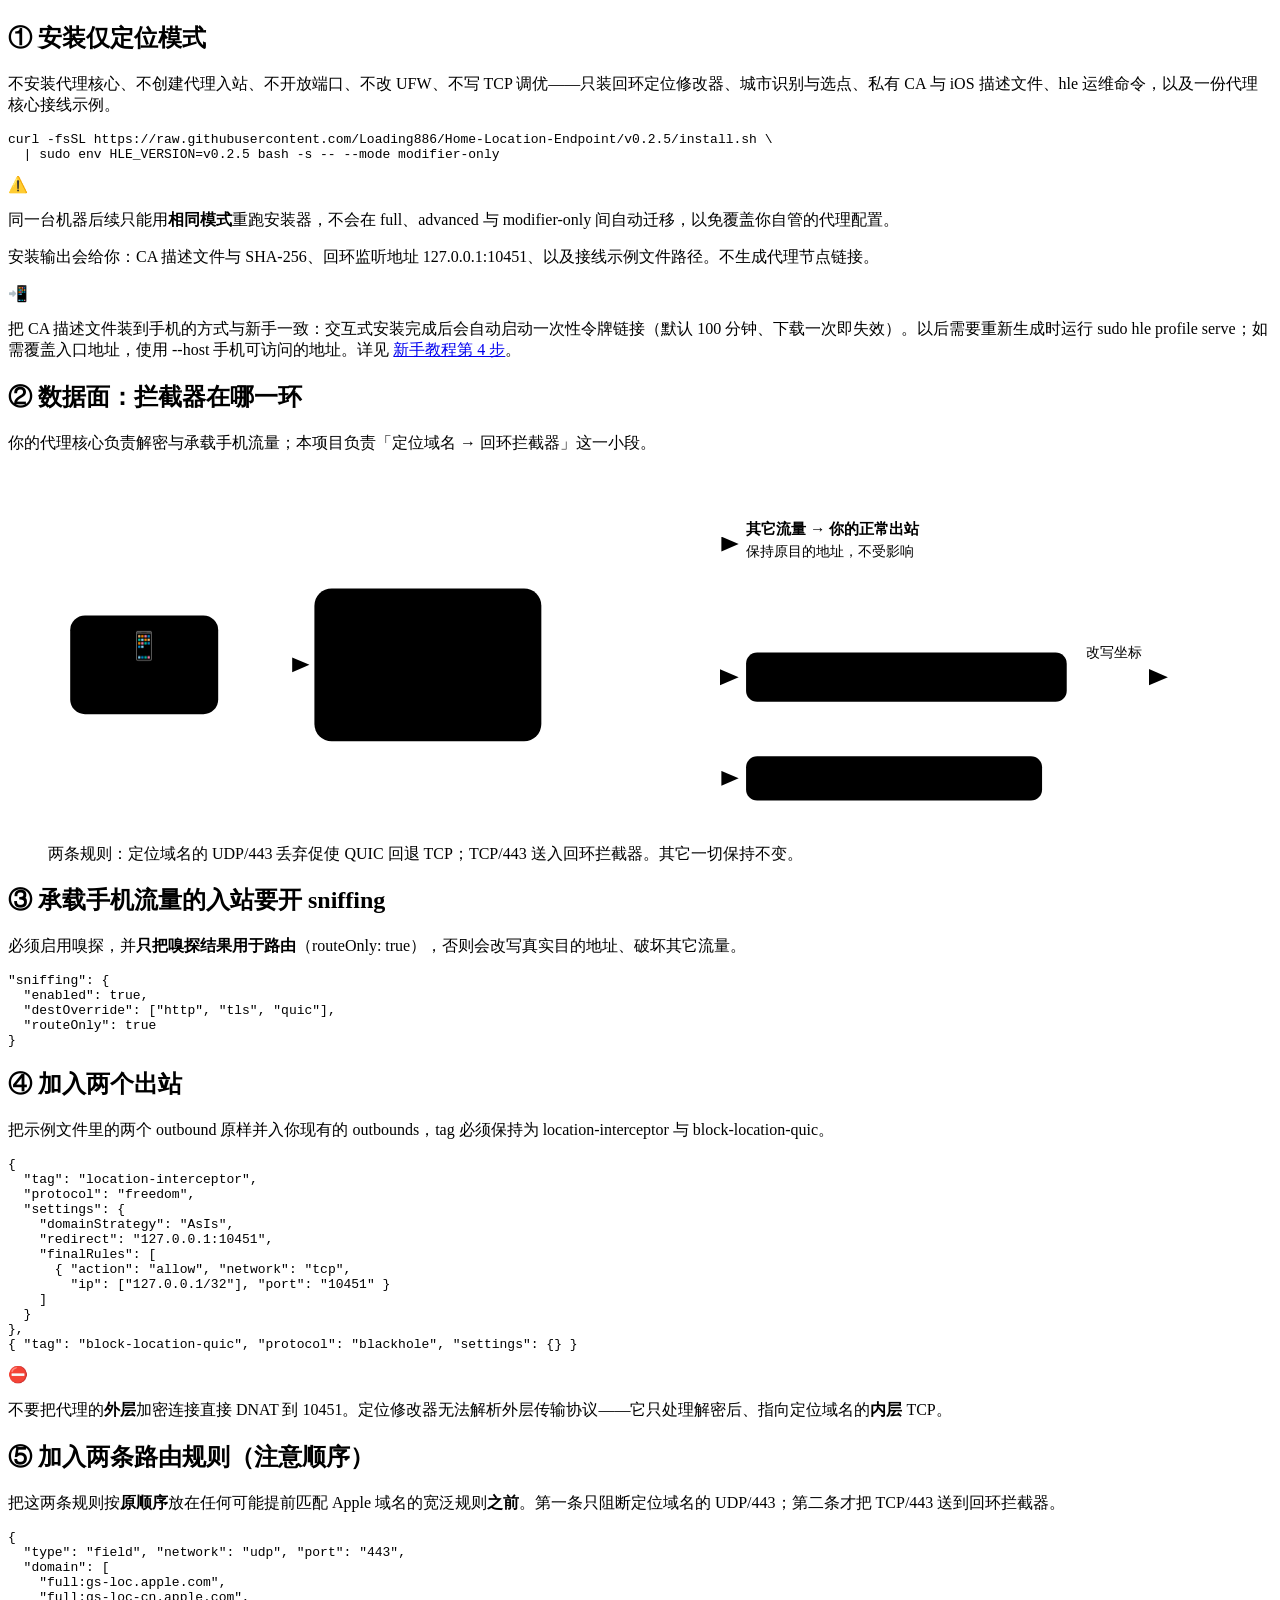
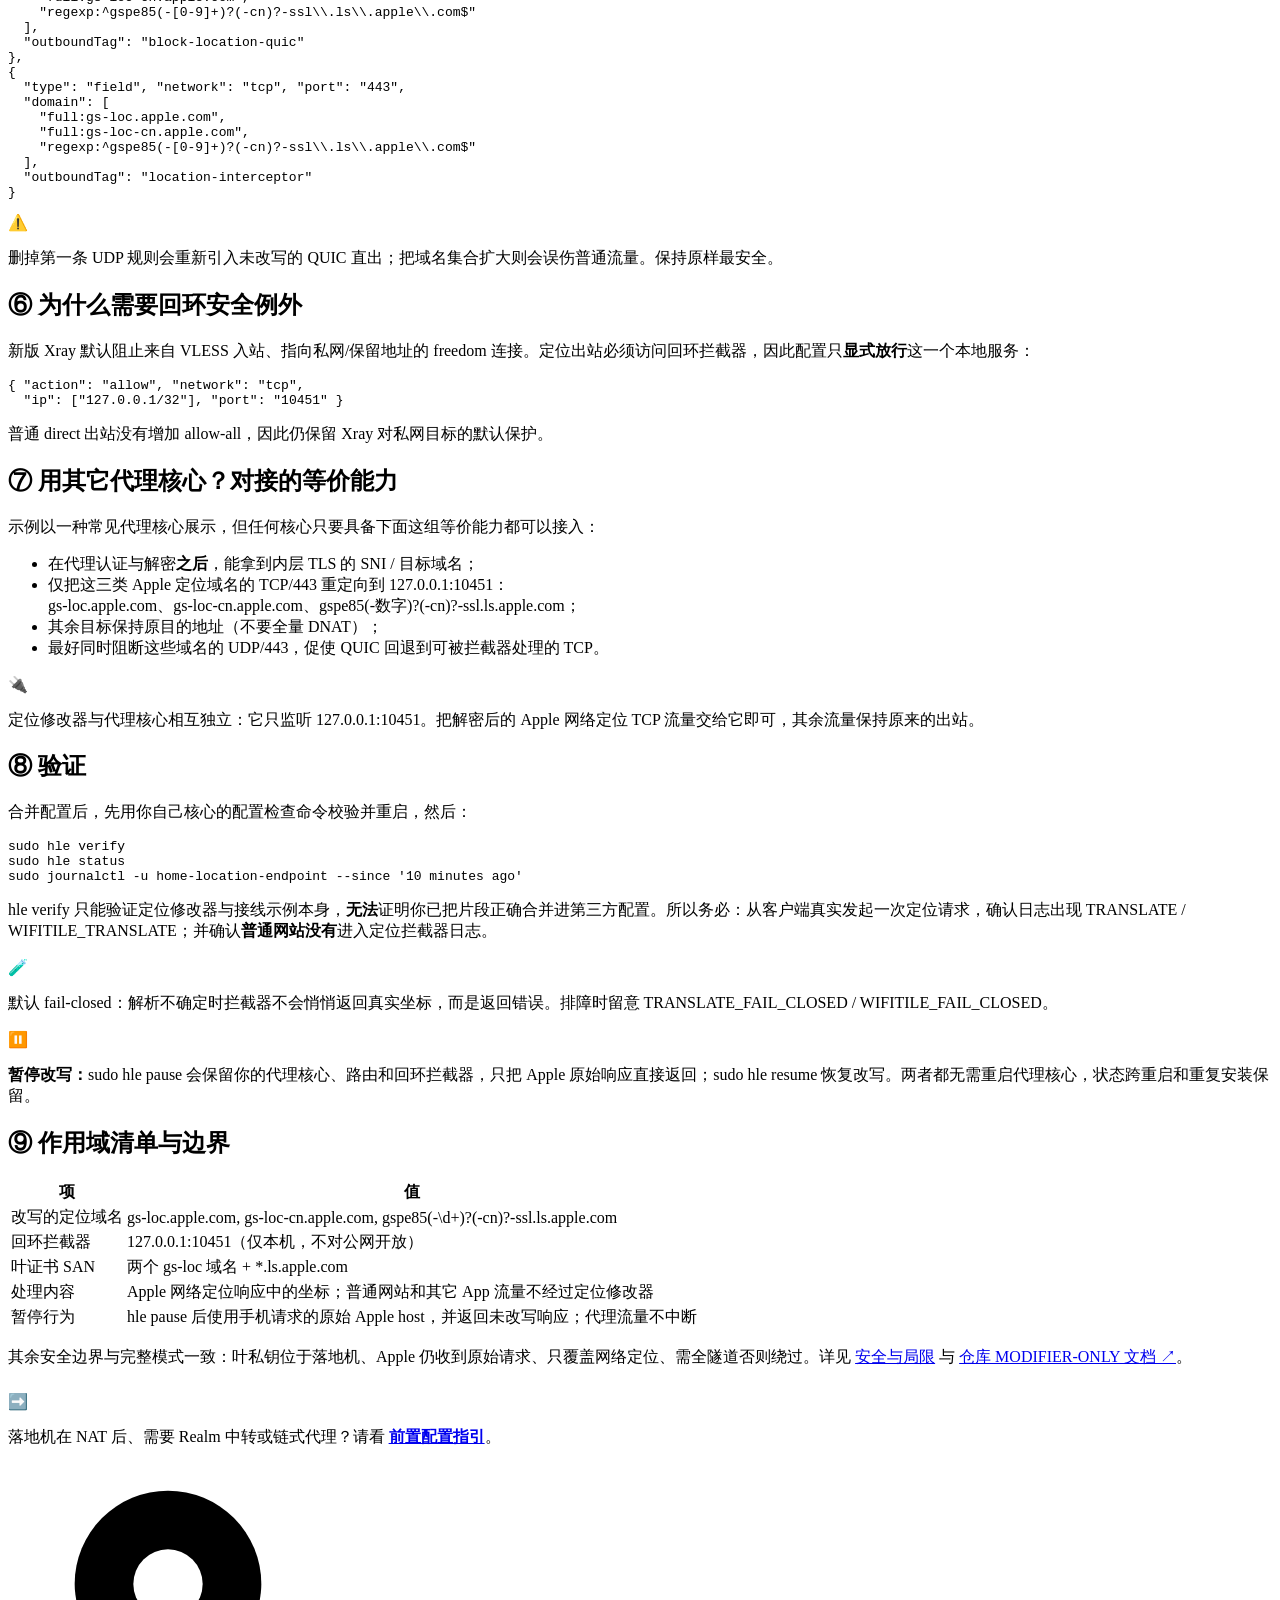
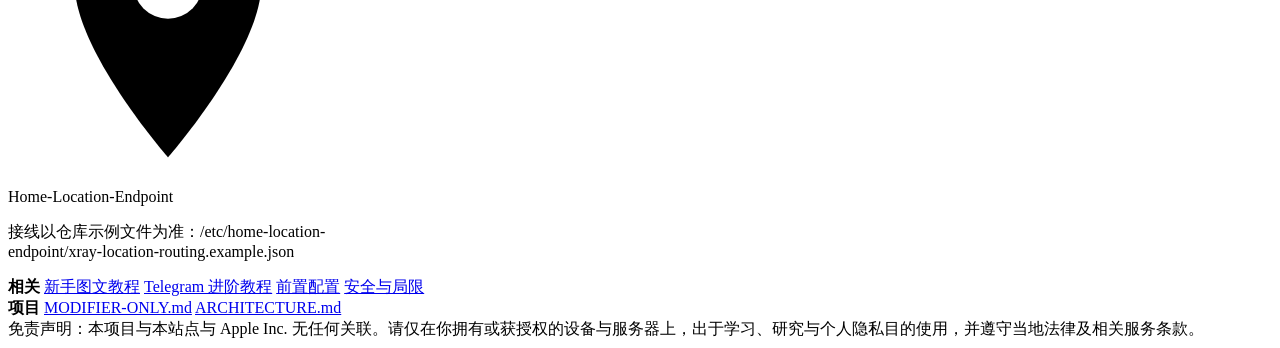
==== commit 71cfbb01: "fix: preserve location cache convergence" ====
--- a/website/advanced.html
+++ b/website/advanced.html
@@ -57,8 +57,8 @@
   <div class="container narrow">
     <h2>① 安装仅定位模式</h2>
     <p>不安装代理核心、不创建代理入站、不开放端口、不改 UFW、不写 TCP 调优——只装回环定位修改器、城市识别与选点、私有 CA 与 iOS 描述文件、<span class="code-inline">hle</span> 运维命令，以及一份代理核心接线示例。</p>
-    <div class="code"><pre>curl -fsSL https://raw.githubusercontent.com/Loading886/Home-Location-Endpoint/v0.2.4/install.sh \
-  | sudo env HLE_VERSION=v0.2.4 bash -s -- <span class="k">--mode</span> modifier-only</pre></div>
+    <div class="code"><pre>curl -fsSL https://raw.githubusercontent.com/Loading886/Home-Location-Endpoint/v0.2.5/install.sh \
+  | sudo env HLE_VERSION=v0.2.5 bash -s -- <span class="k">--mode</span> modifier-only</pre></div>
     <div class="callout callout-warn"><span class="ico">⚠️</span><p>同一台机器后续只能用<strong>相同模式</strong>重跑安装器，不会在 full、advanced 与 modifier-only 间自动迁移，以免覆盖你自管的代理配置。</p></div>
     <p>安装输出会给你：CA 描述文件与 SHA-256、回环监听地址 <span class="code-inline">127.0.0.1:10451</span>、以及接线示例文件路径。不生成代理节点链接。</p>
     <div class="callout callout-note"><span class="ico">📲</span>
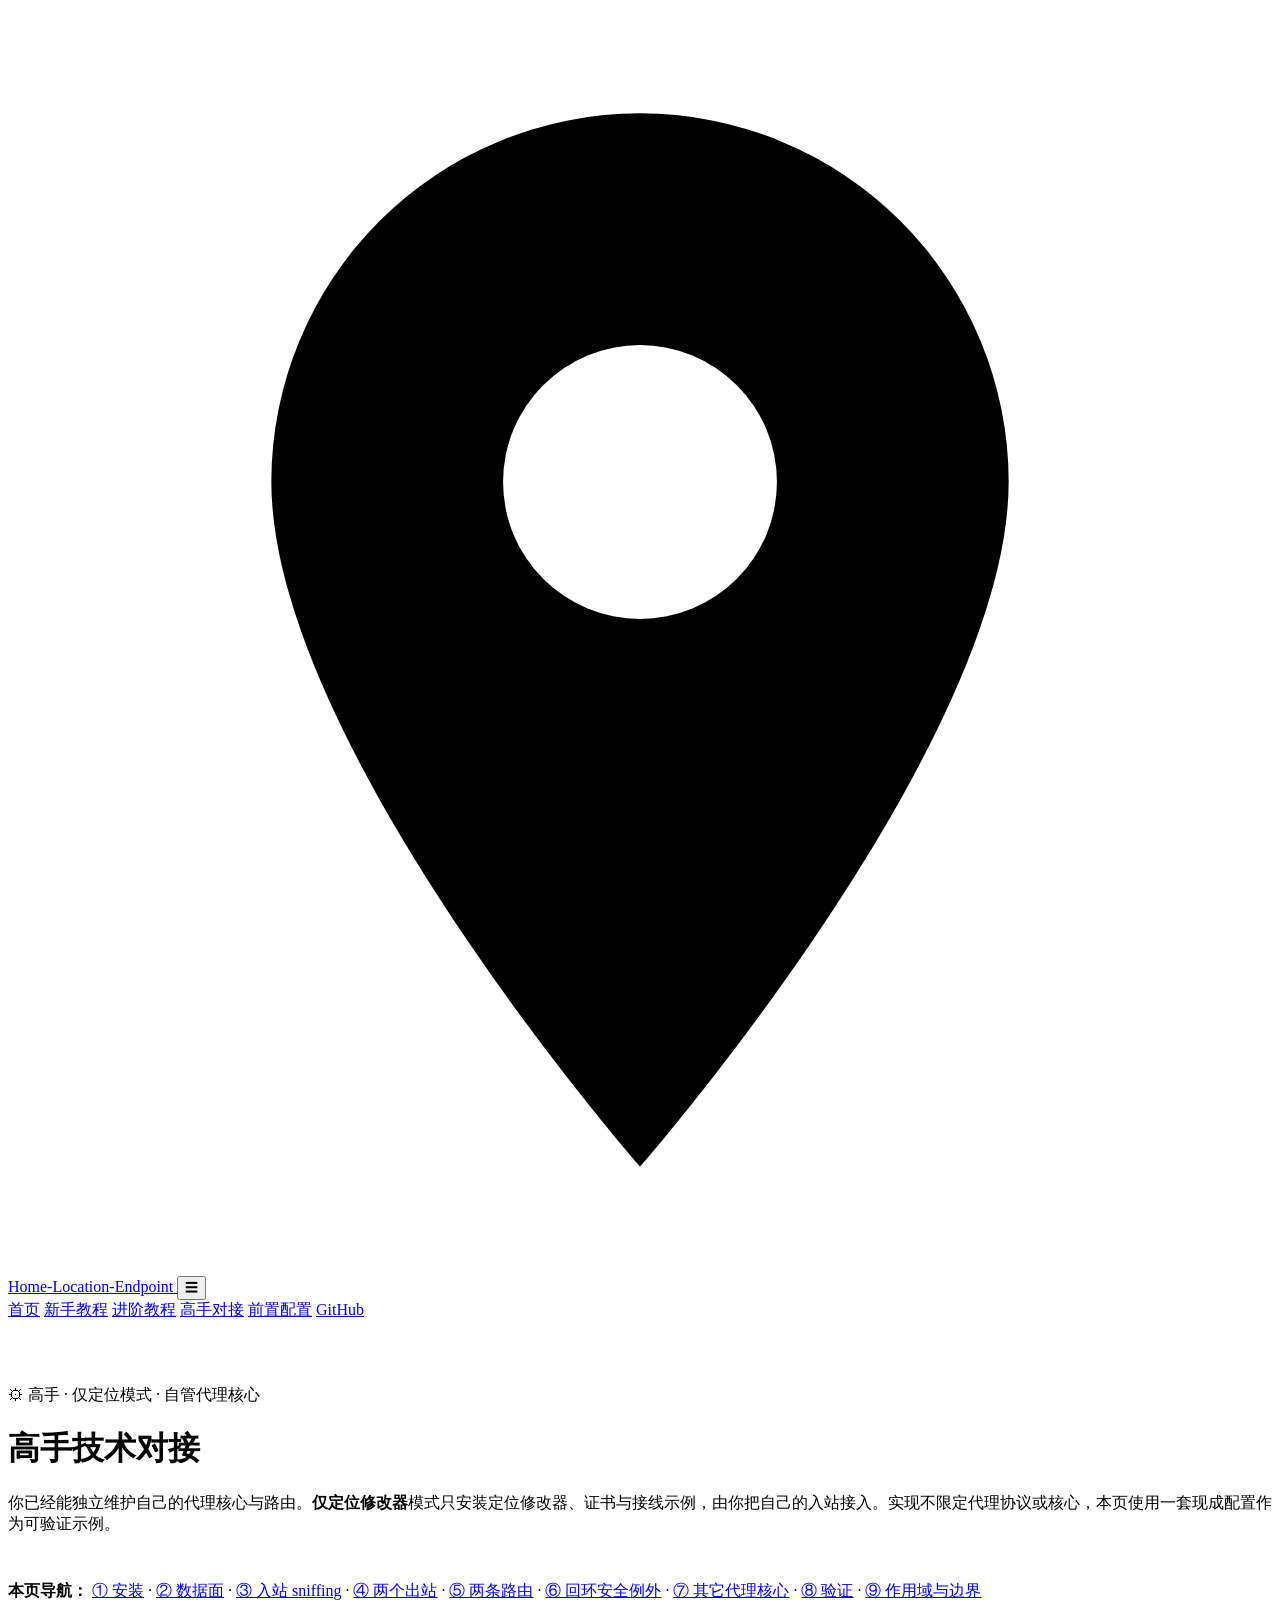
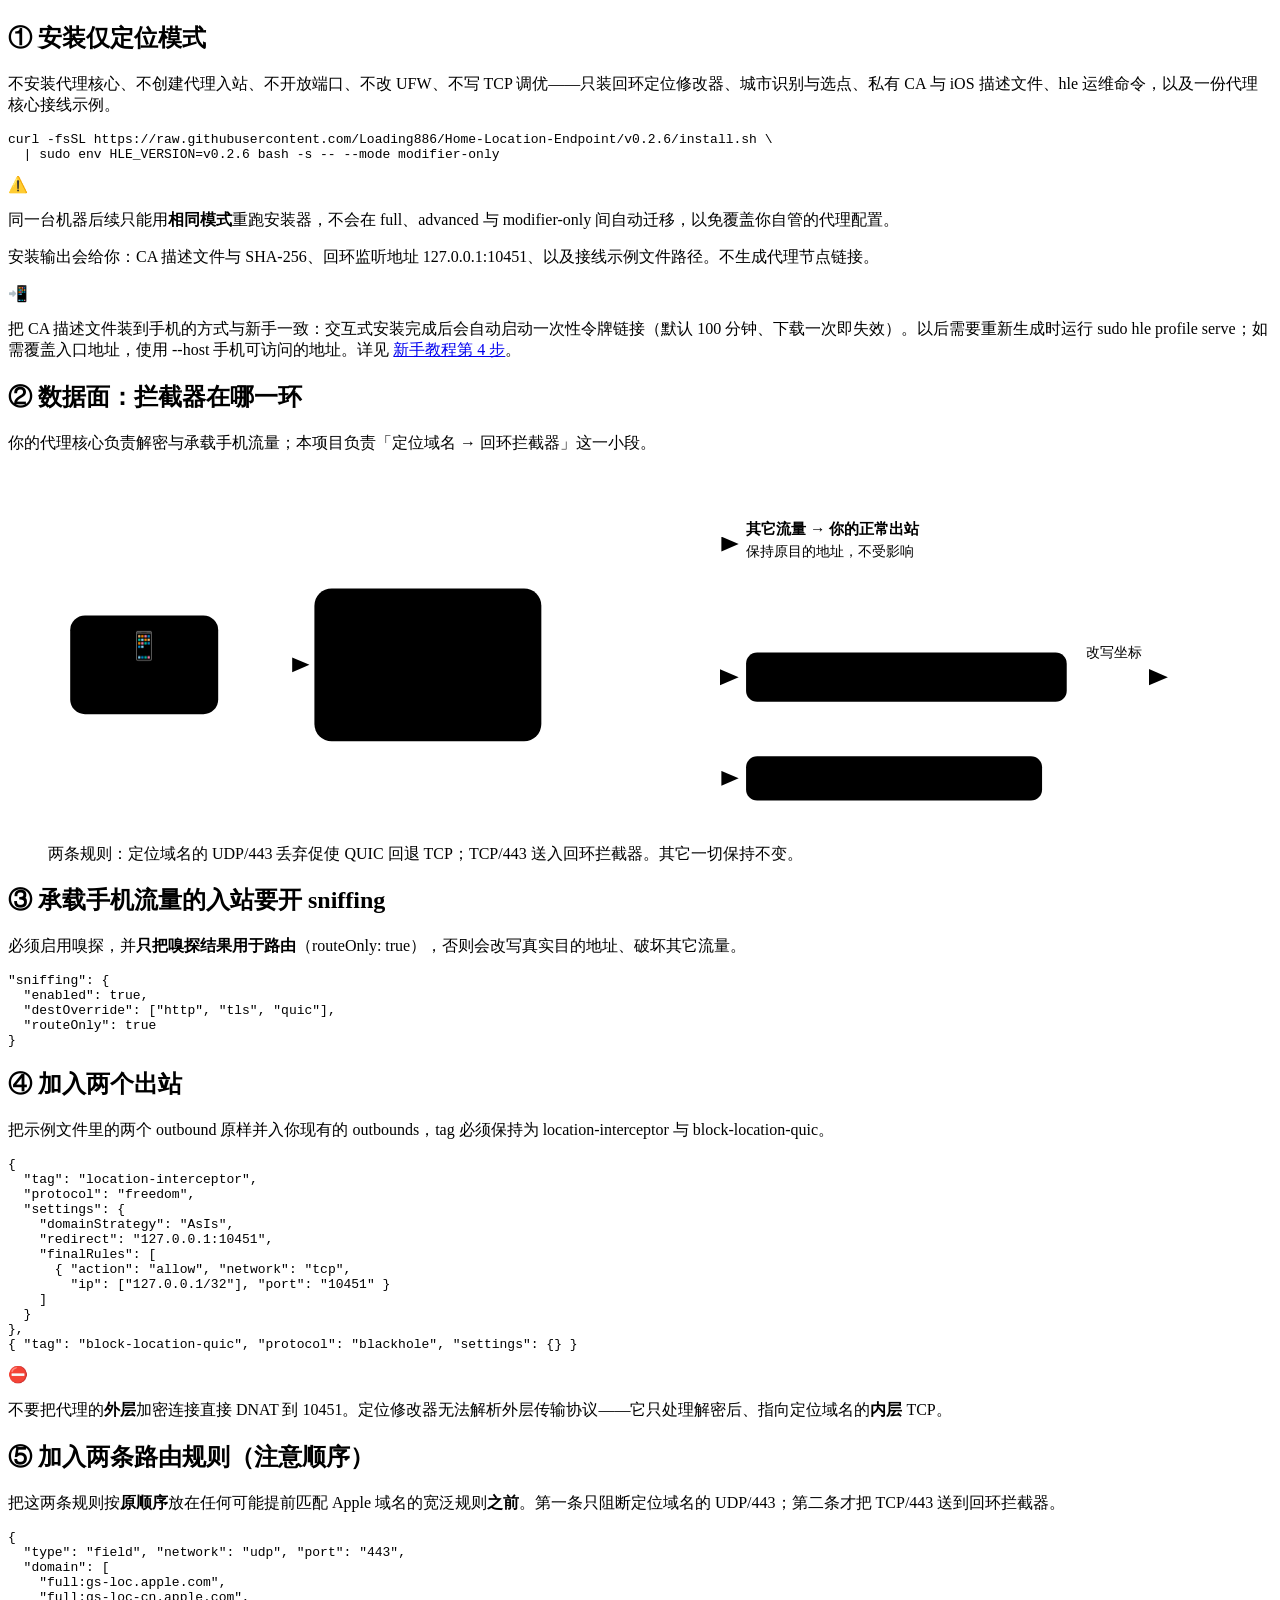
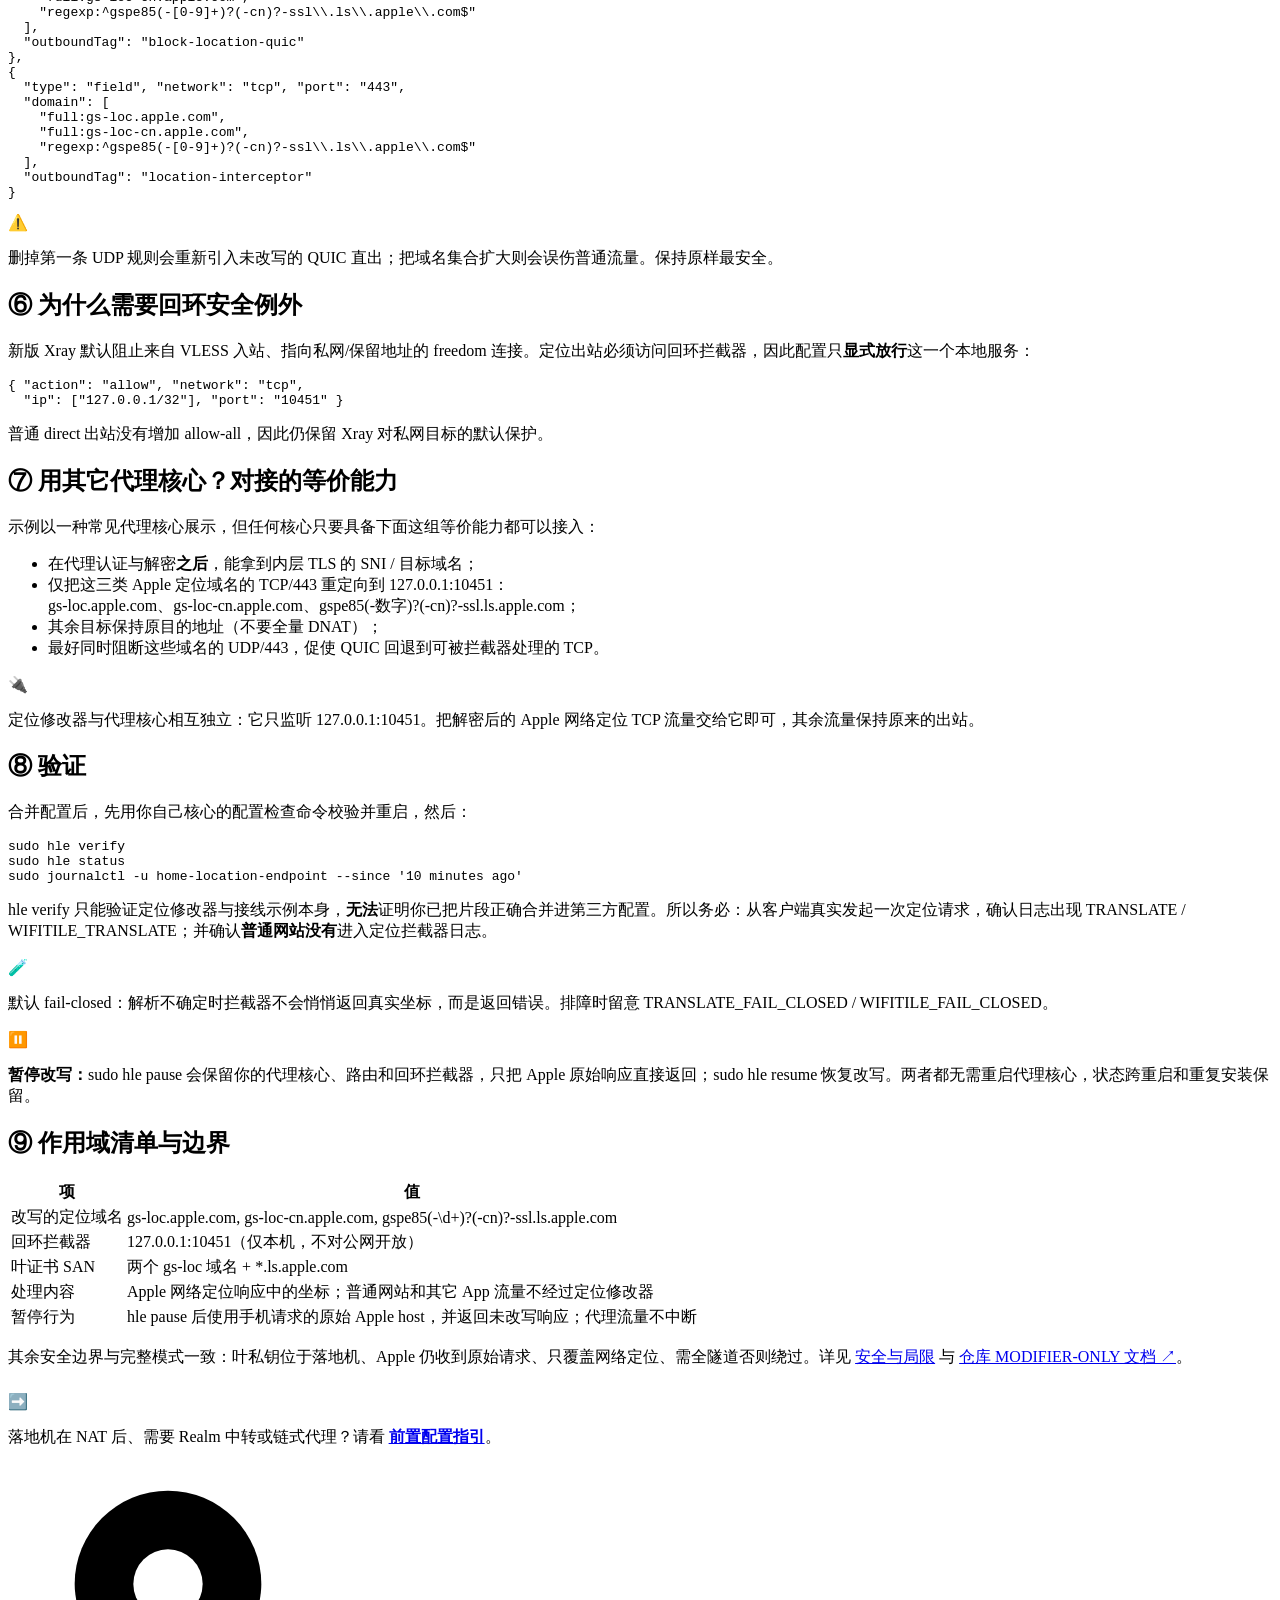
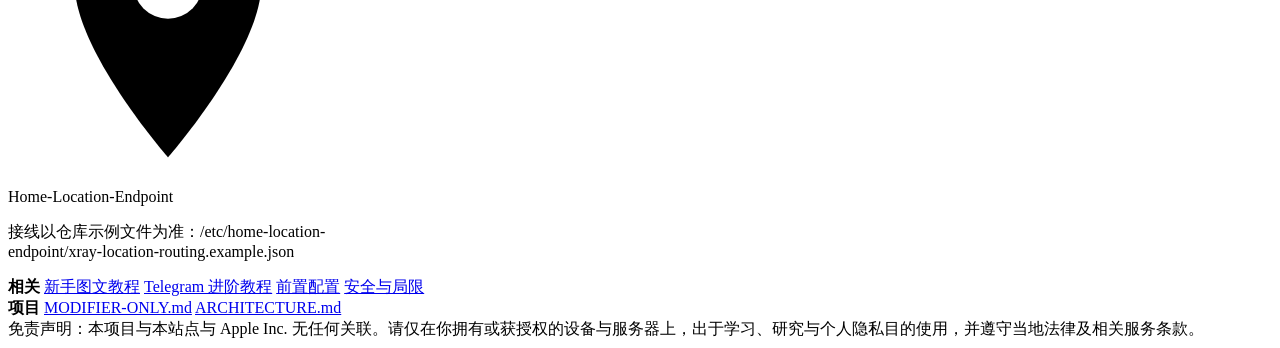
==== commit 3bcfd1e4: "fix: supplement WifiTile 200 responses" ====
--- a/website/advanced.html
+++ b/website/advanced.html
@@ -57,8 +57,8 @@
   <div class="container narrow">
     <h2>① 安装仅定位模式</h2>
     <p>不安装代理核心、不创建代理入站、不开放端口、不改 UFW、不写 TCP 调优——只装回环定位修改器、城市识别与选点、私有 CA 与 iOS 描述文件、<span class="code-inline">hle</span> 运维命令，以及一份代理核心接线示例。</p>
-    <div class="code"><pre>curl -fsSL https://raw.githubusercontent.com/Loading886/Home-Location-Endpoint/v0.2.5/install.sh \
-  | sudo env HLE_VERSION=v0.2.5 bash -s -- <span class="k">--mode</span> modifier-only</pre></div>
+    <div class="code"><pre>curl -fsSL https://raw.githubusercontent.com/Loading886/Home-Location-Endpoint/v0.2.6/install.sh \
+  | sudo env HLE_VERSION=v0.2.6 bash -s -- <span class="k">--mode</span> modifier-only</pre></div>
     <div class="callout callout-warn"><span class="ico">⚠️</span><p>同一台机器后续只能用<strong>相同模式</strong>重跑安装器，不会在 full、advanced 与 modifier-only 间自动迁移，以免覆盖你自管的代理配置。</p></div>
     <p>安装输出会给你：CA 描述文件与 SHA-256、回环监听地址 <span class="code-inline">127.0.0.1:10451</span>、以及接线示例文件路径。不生成代理节点链接。</p>
     <div class="callout callout-note"><span class="ico">📲</span>
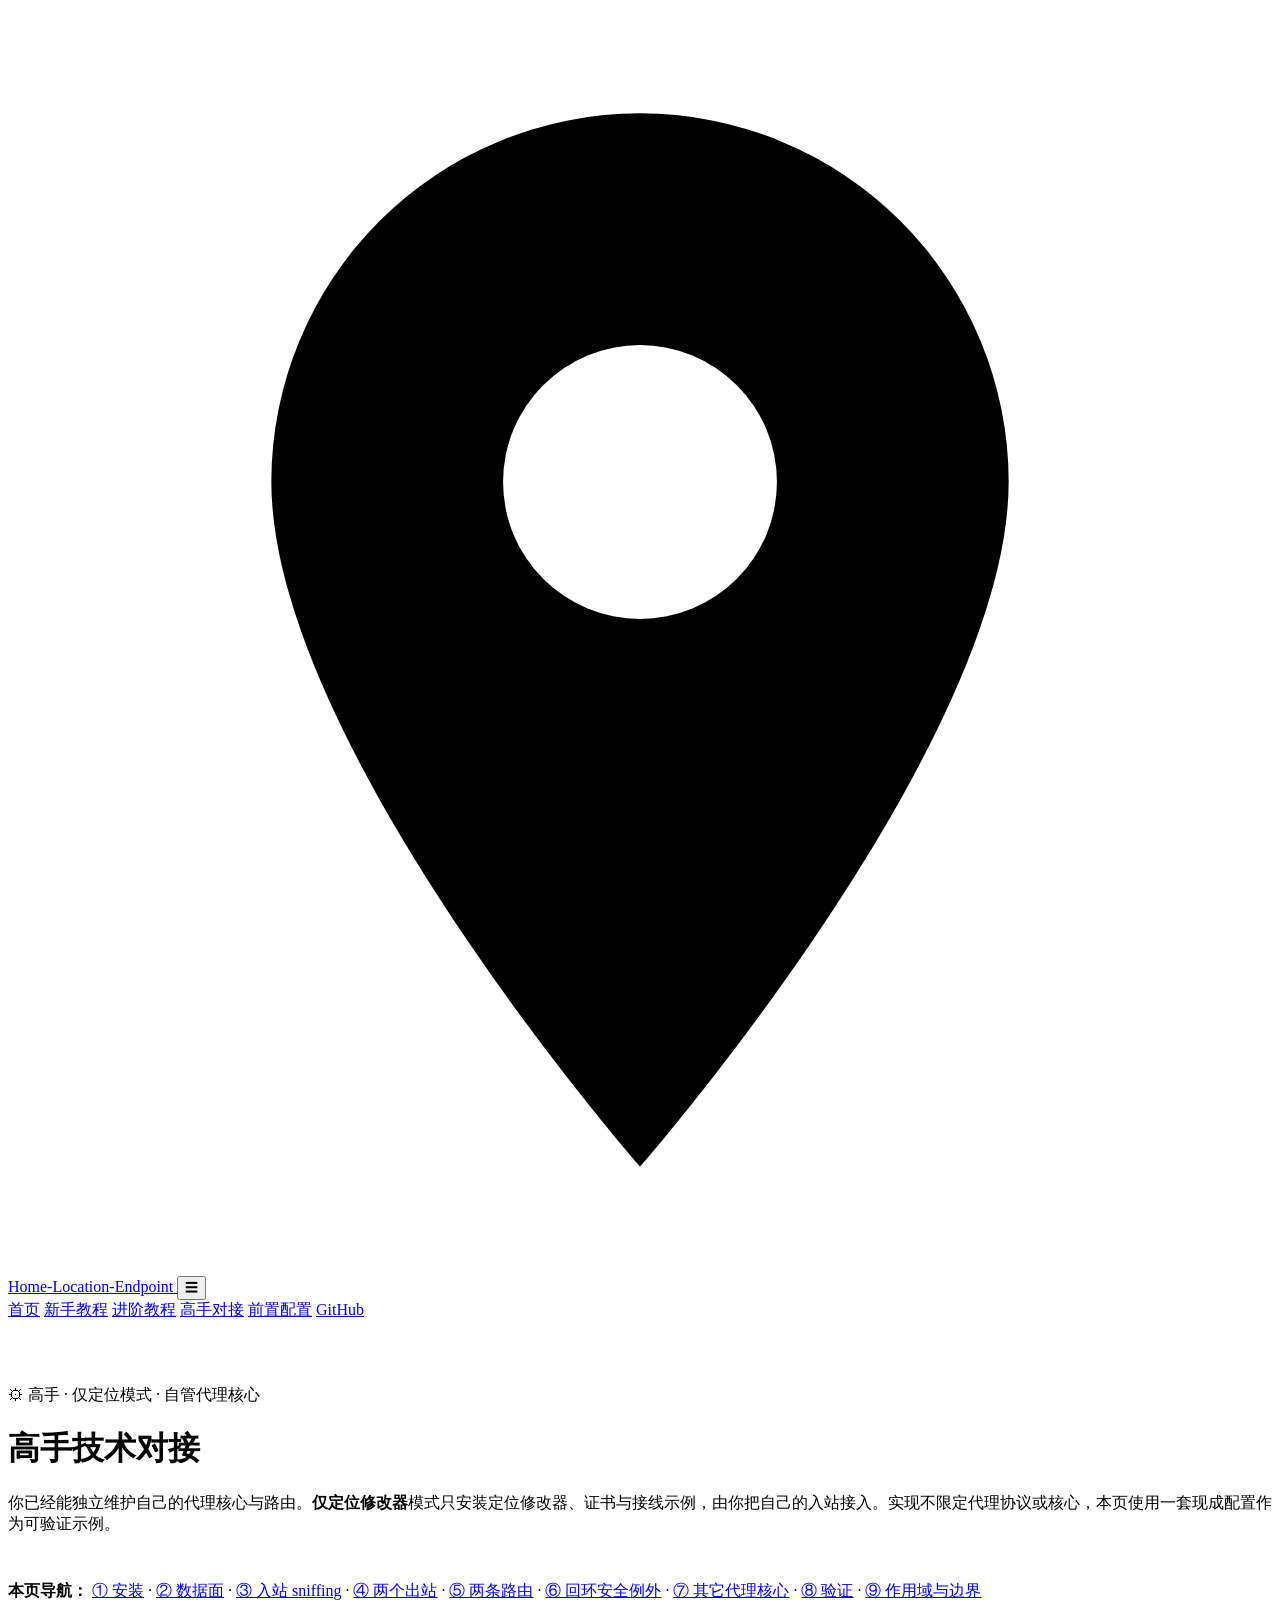
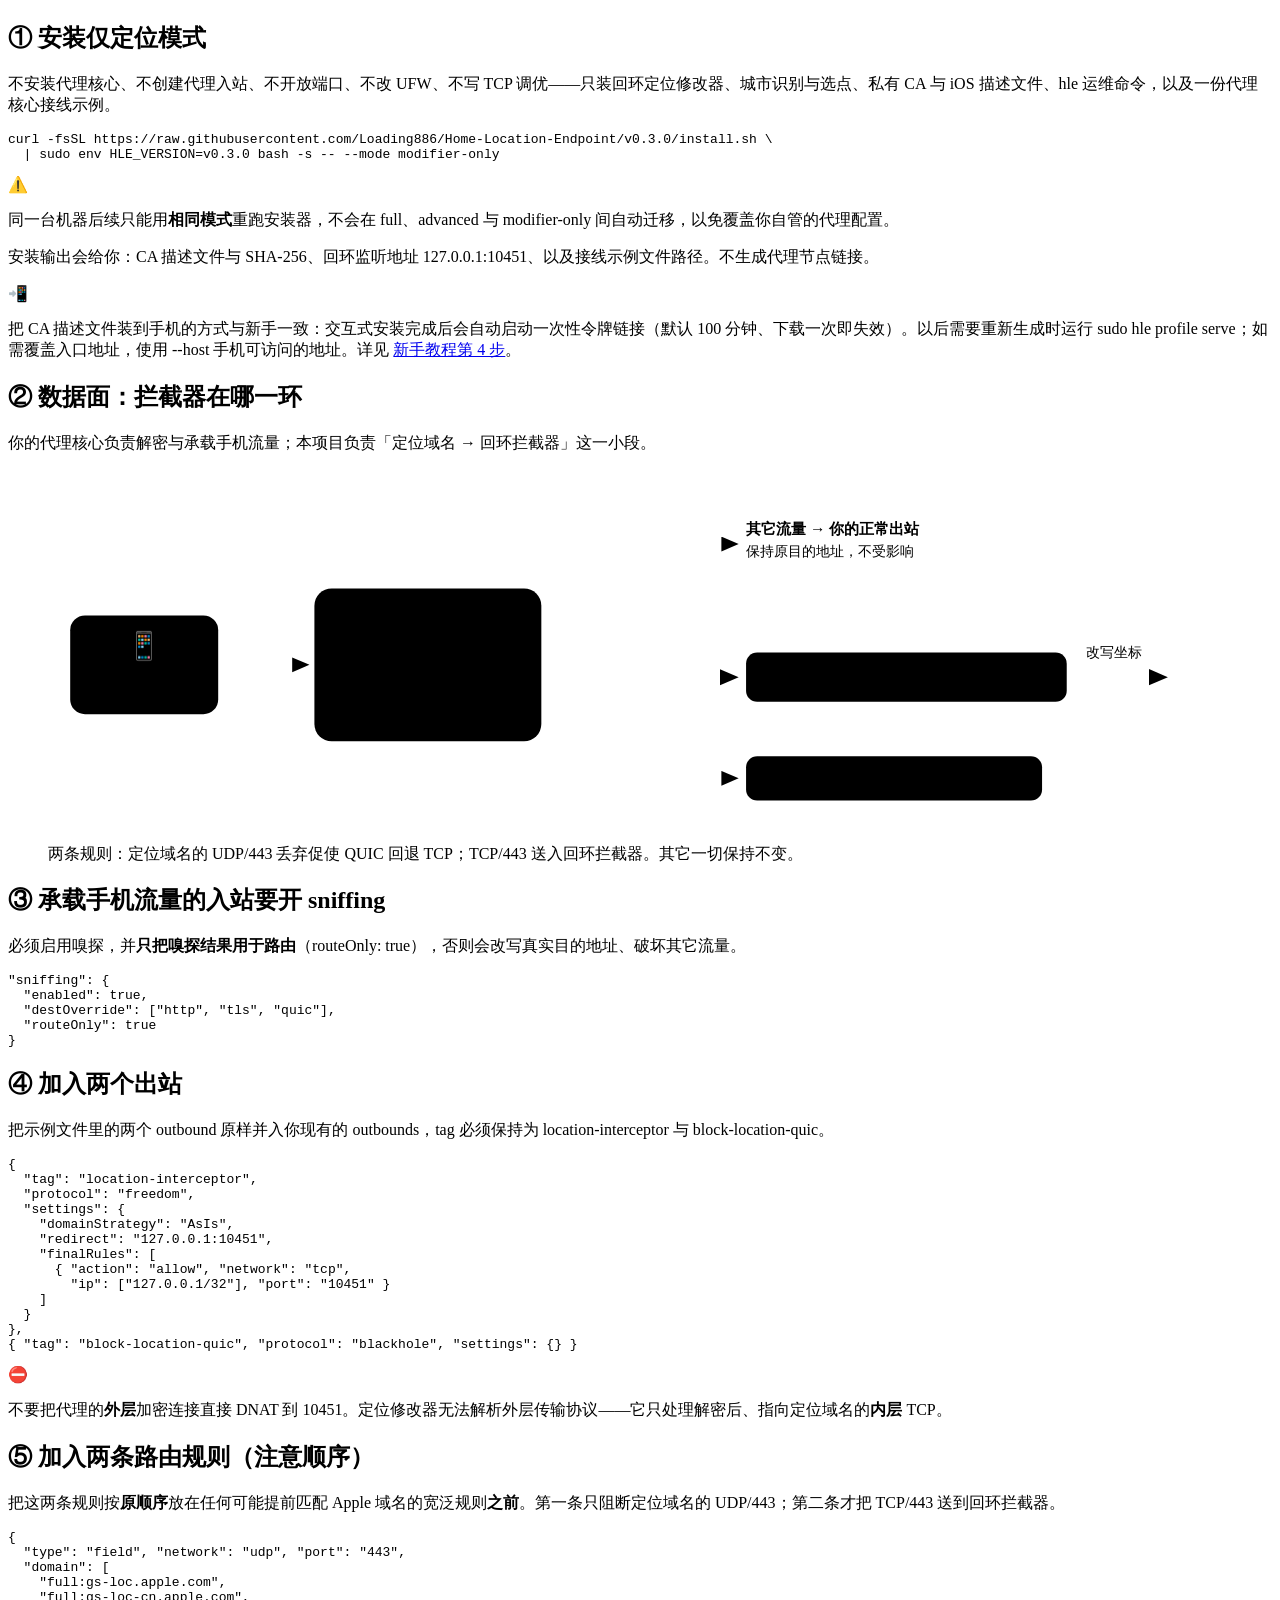
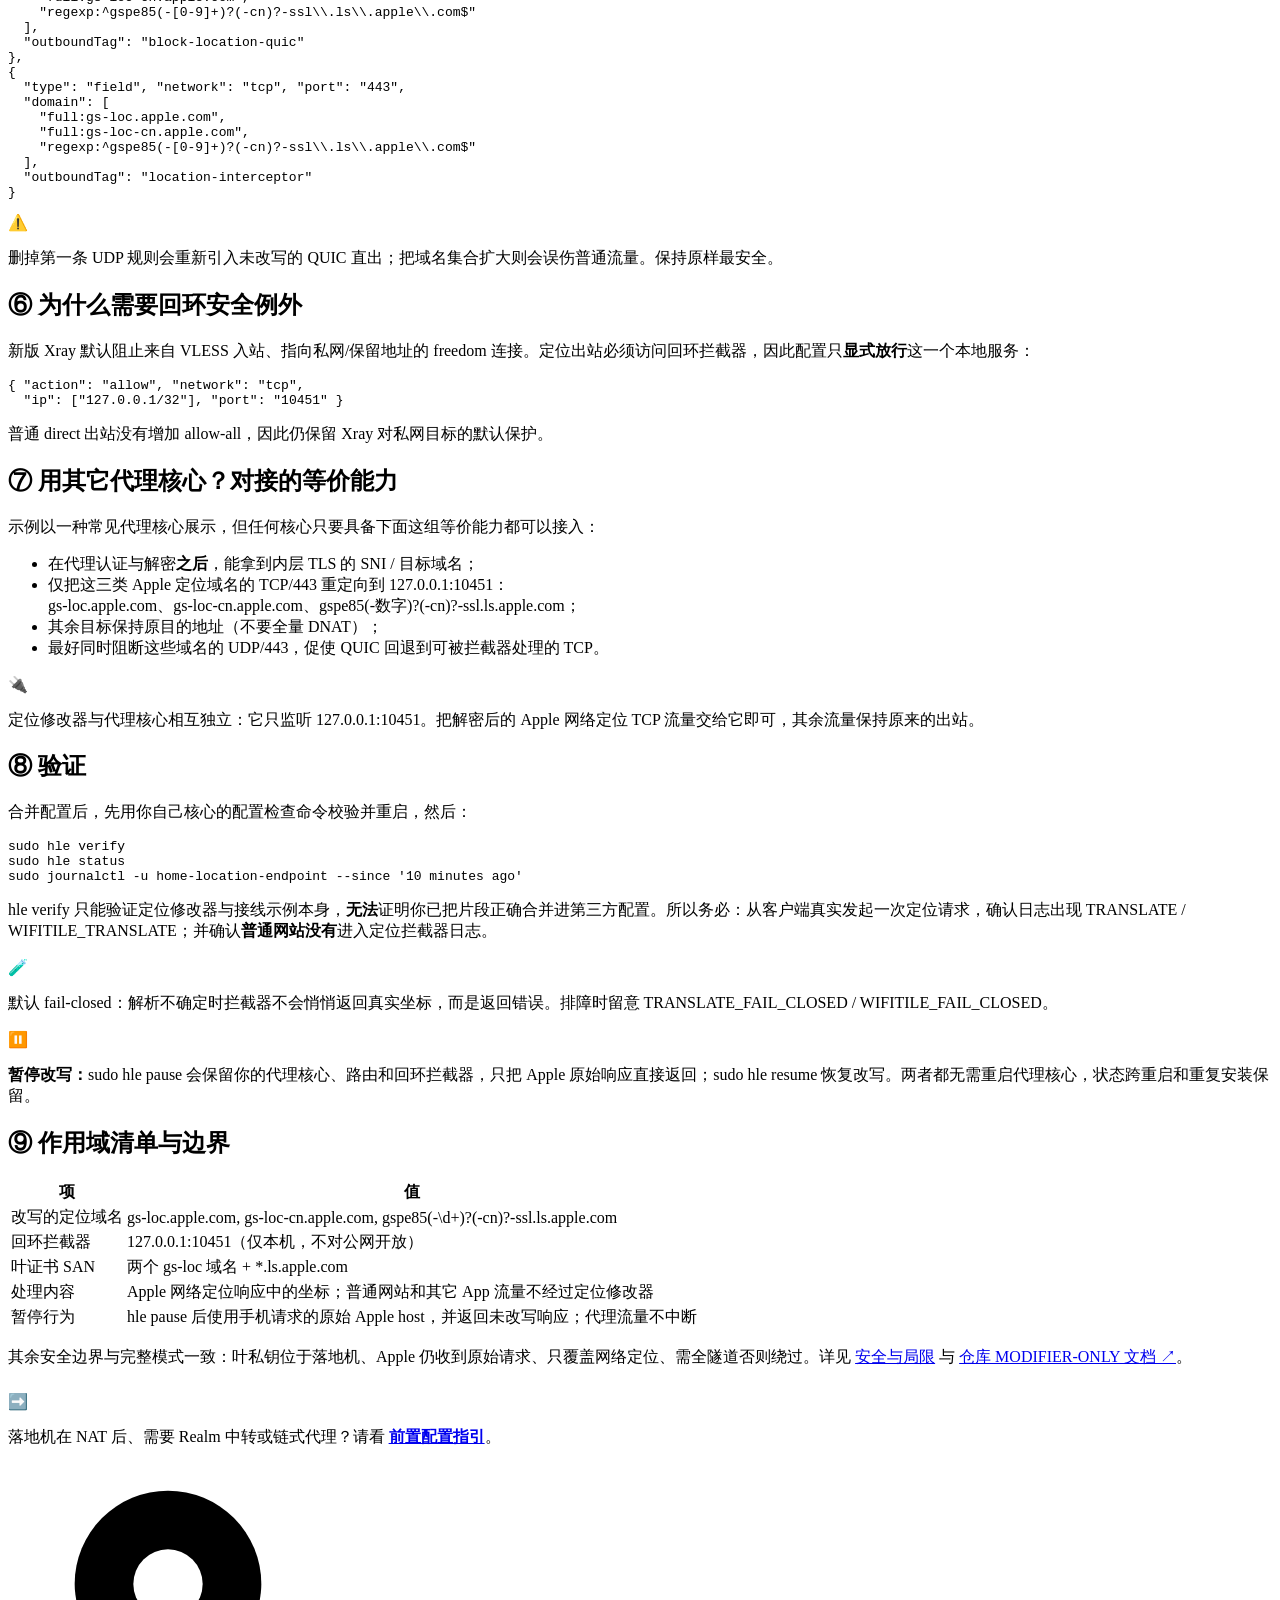
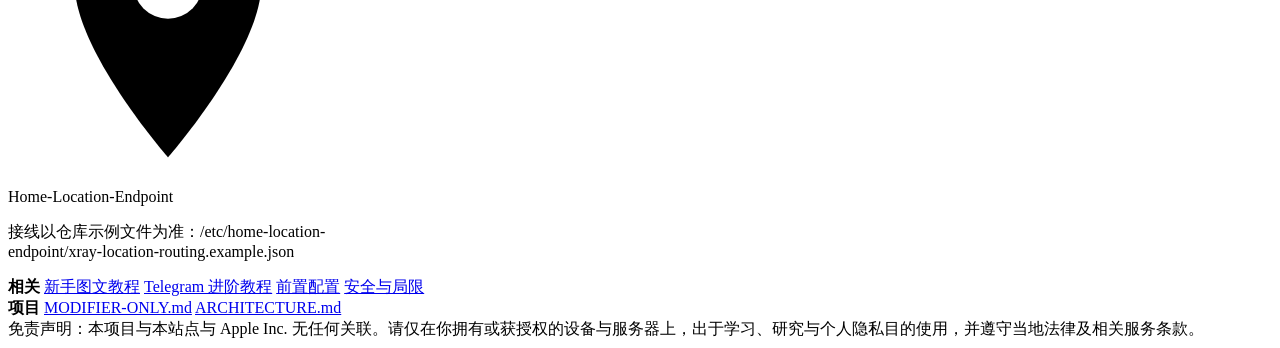
==== commit 3359839a: "release: promote WifiTile milestone to v0.3.0" ====
--- a/website/advanced.html
+++ b/website/advanced.html
@@ -57,8 +57,8 @@
   <div class="container narrow">
     <h2>① 安装仅定位模式</h2>
     <p>不安装代理核心、不创建代理入站、不开放端口、不改 UFW、不写 TCP 调优——只装回环定位修改器、城市识别与选点、私有 CA 与 iOS 描述文件、<span class="code-inline">hle</span> 运维命令，以及一份代理核心接线示例。</p>
-    <div class="code"><pre>curl -fsSL https://raw.githubusercontent.com/Loading886/Home-Location-Endpoint/v0.2.6/install.sh \
-  | sudo env HLE_VERSION=v0.2.6 bash -s -- <span class="k">--mode</span> modifier-only</pre></div>
+    <div class="code"><pre>curl -fsSL https://raw.githubusercontent.com/Loading886/Home-Location-Endpoint/v0.3.0/install.sh \
+  | sudo env HLE_VERSION=v0.3.0 bash -s -- <span class="k">--mode</span> modifier-only</pre></div>
     <div class="callout callout-warn"><span class="ico">⚠️</span><p>同一台机器后续只能用<strong>相同模式</strong>重跑安装器，不会在 full、advanced 与 modifier-only 间自动迁移，以免覆盖你自管的代理配置。</p></div>
     <p>安装输出会给你：CA 描述文件与 SHA-256、回环监听地址 <span class="code-inline">127.0.0.1:10451</span>、以及接线示例文件路径。不生成代理节点链接。</p>
     <div class="callout callout-note"><span class="ico">📲</span>
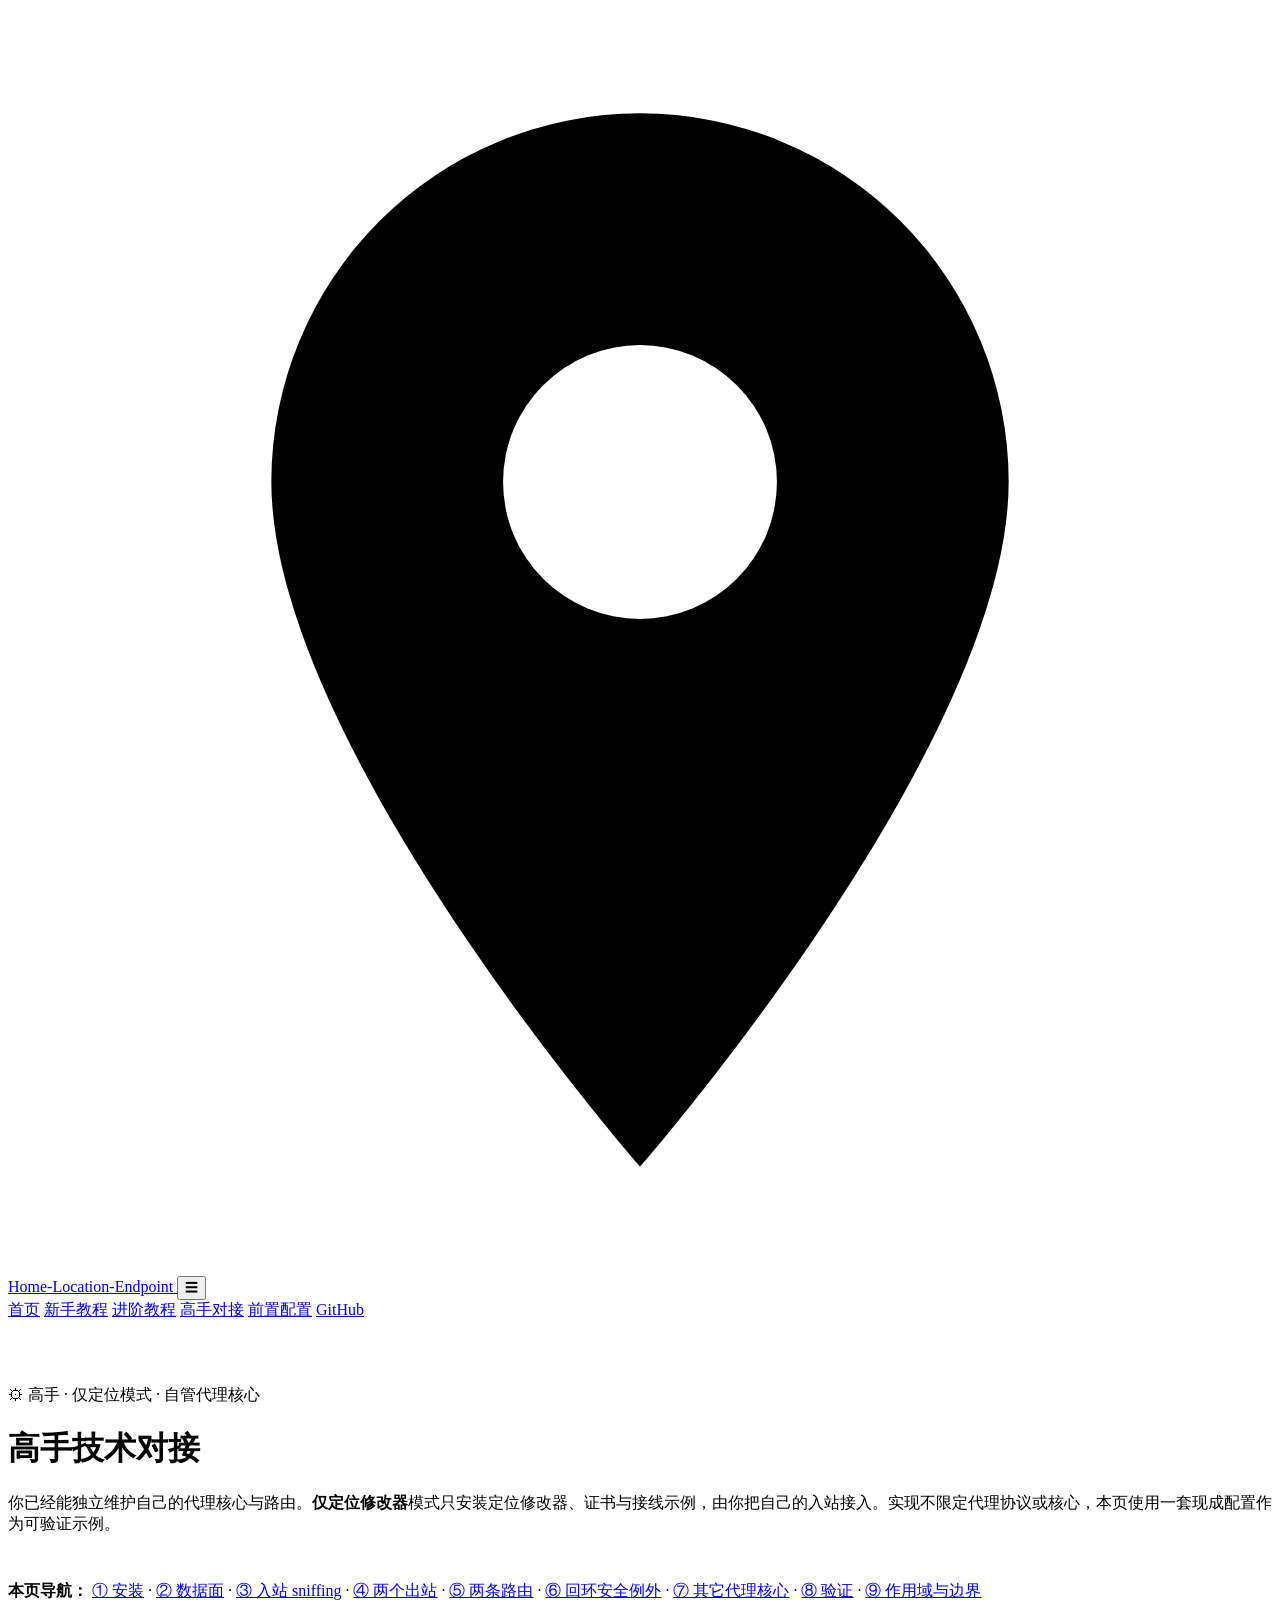
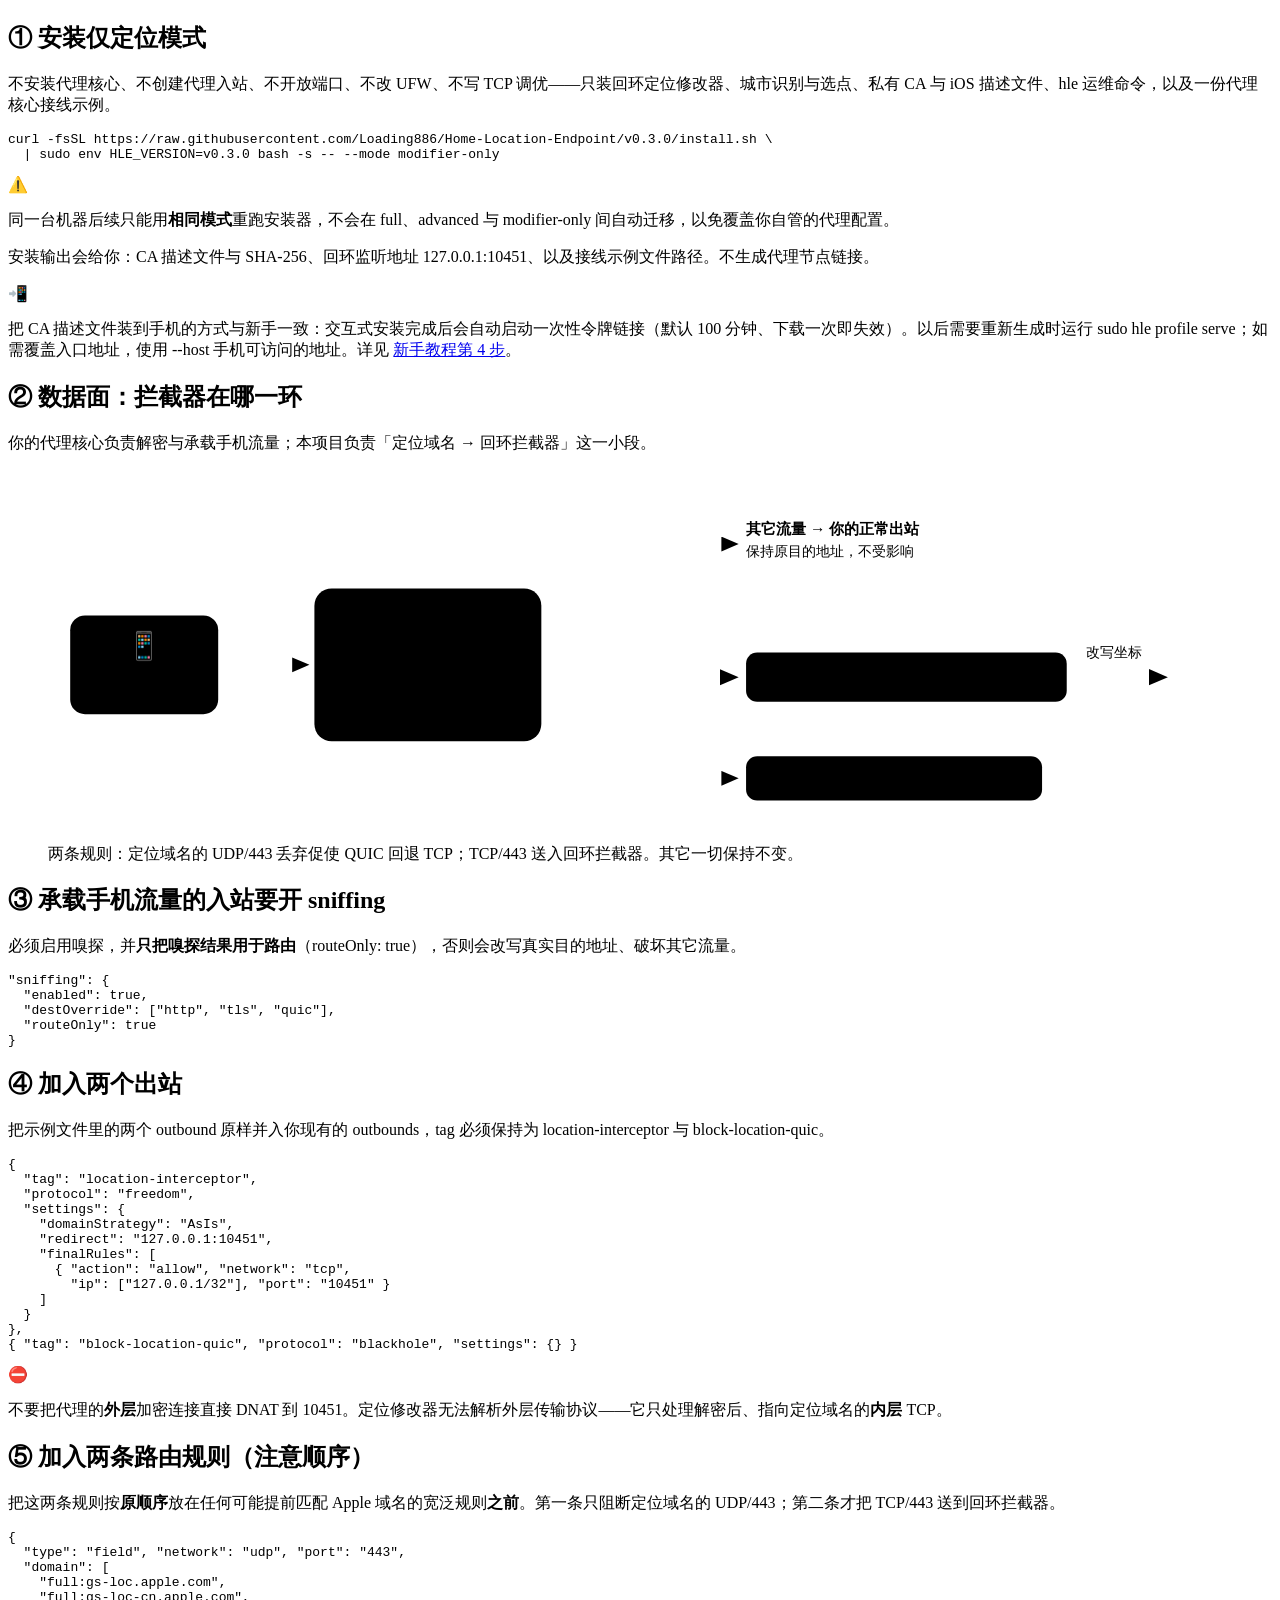
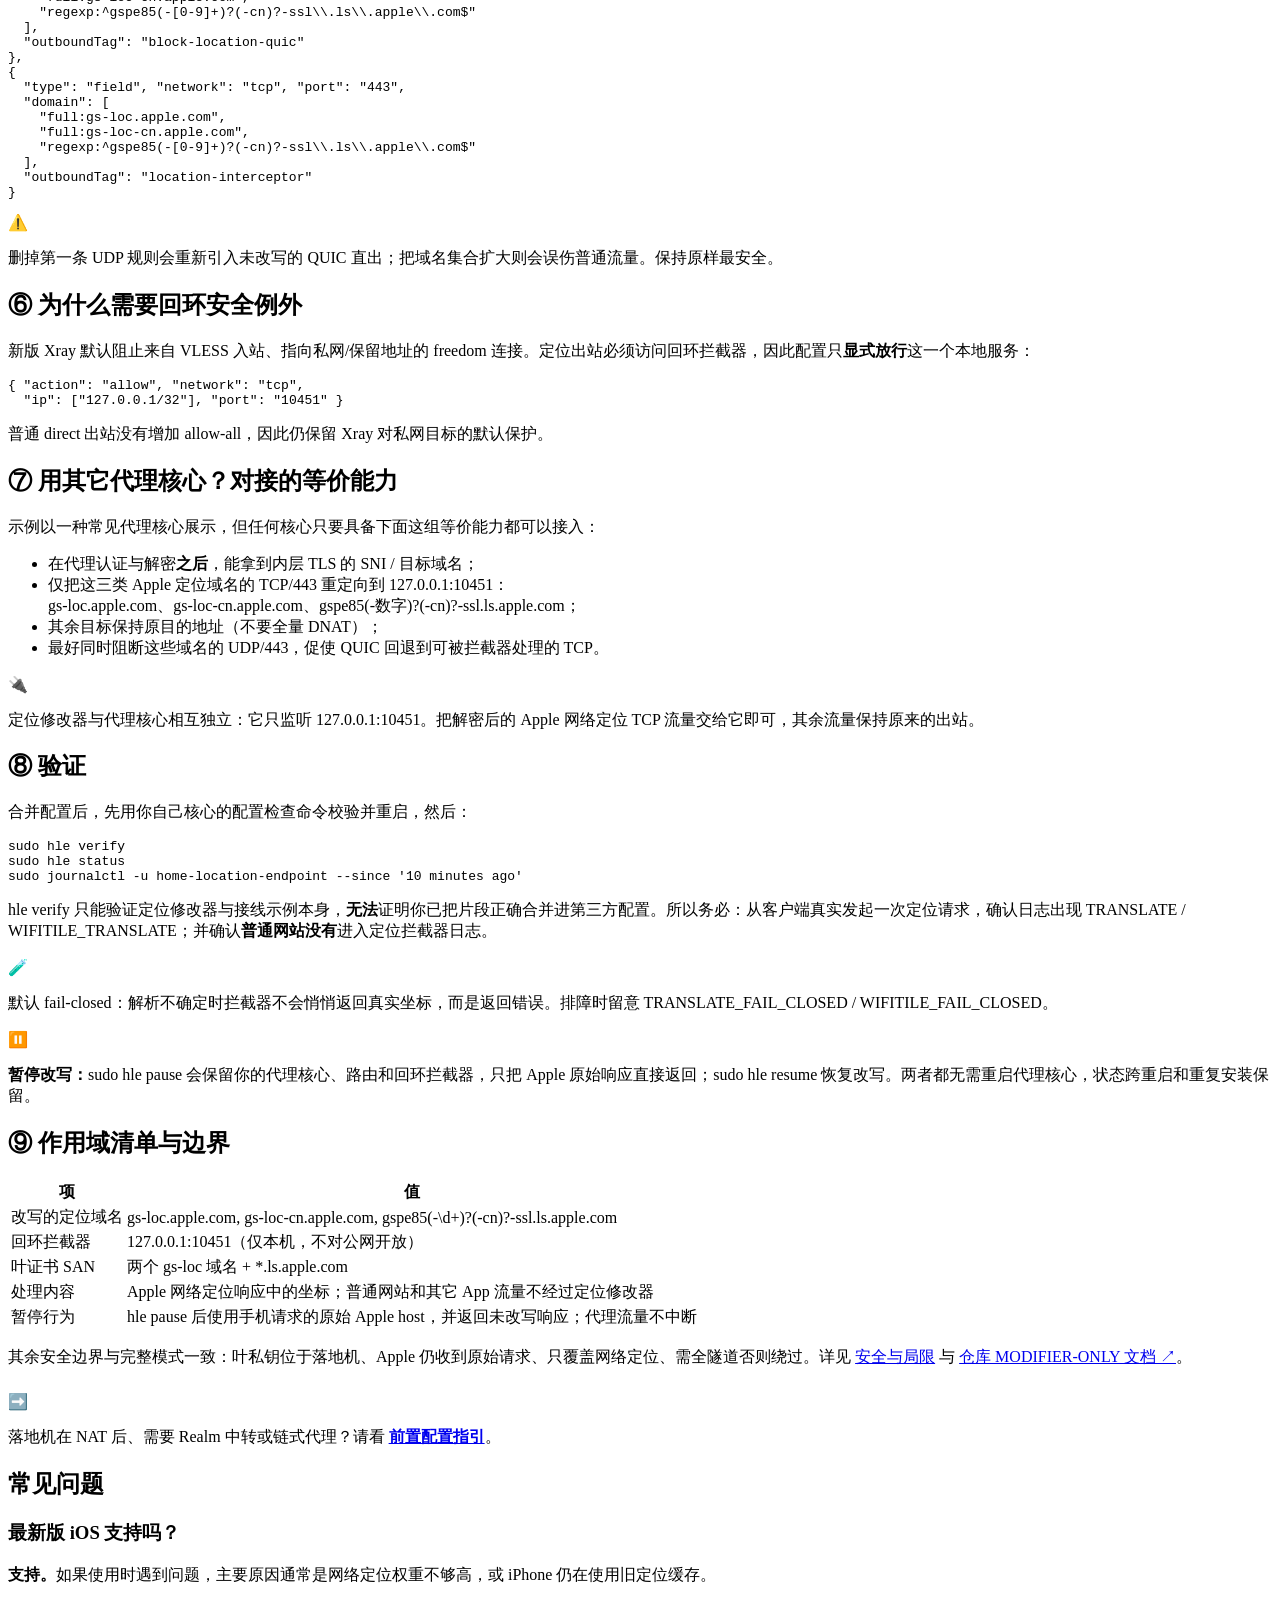
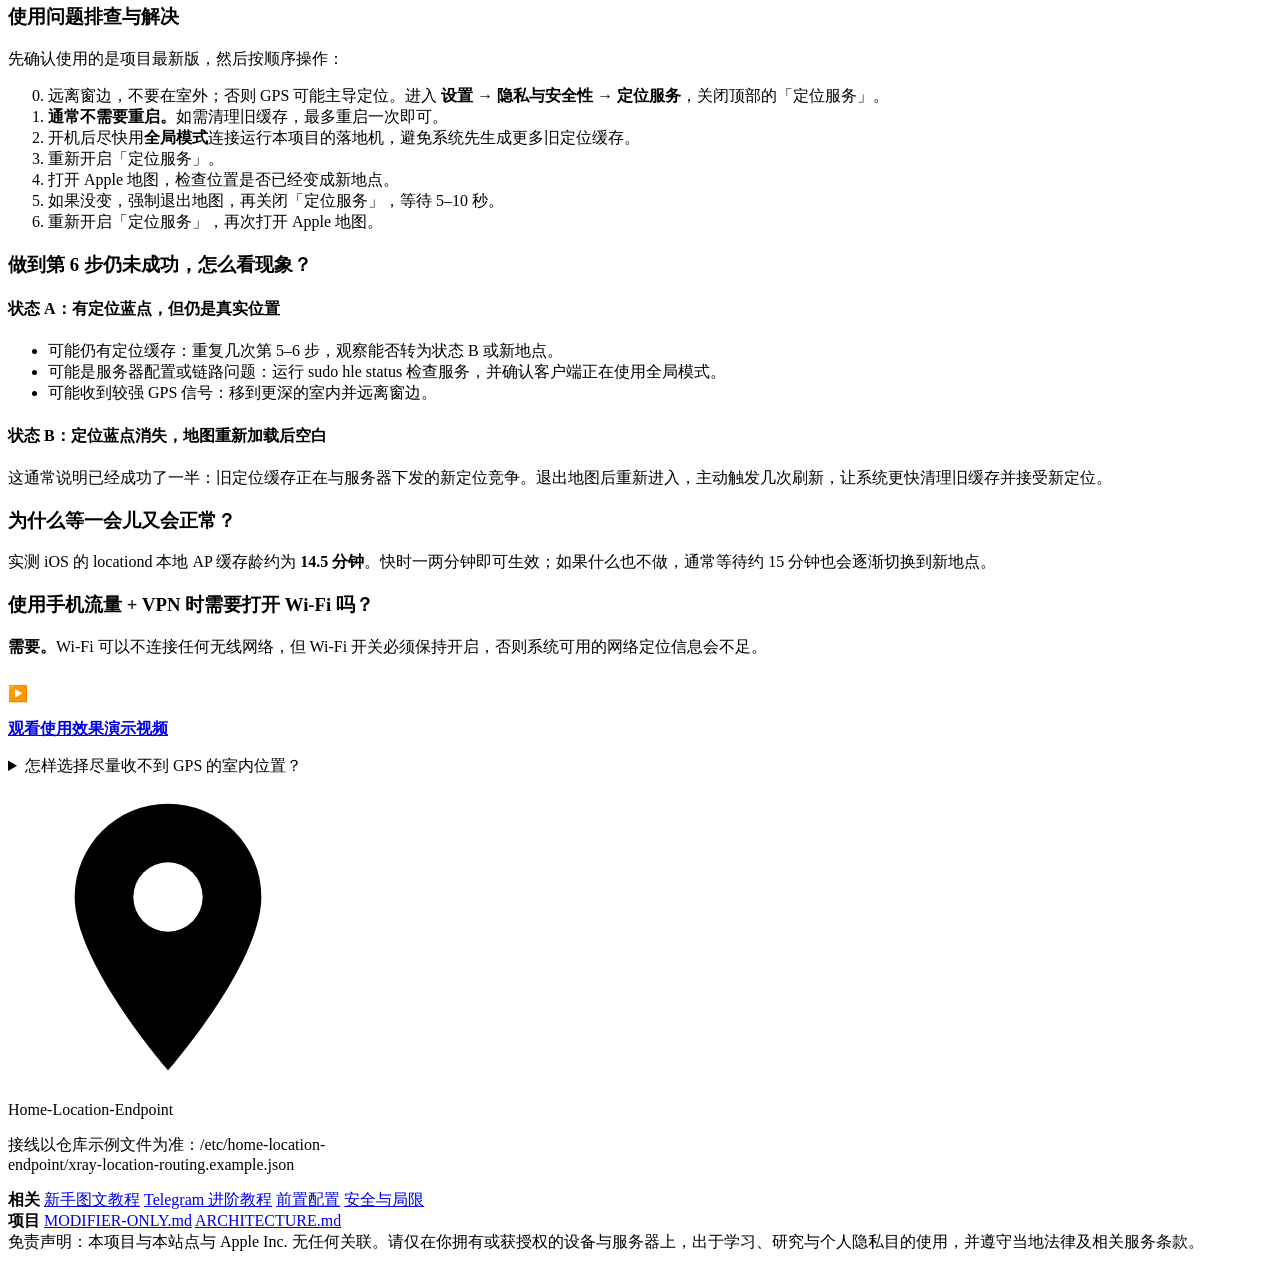
==== commit 9fb9b07c: "docs: add advanced FAQ and GPS guidance" ====
--- a/website/advanced.html
+++ b/website/advanced.html
@@ -5,7 +5,7 @@
 <meta name="viewport" content="width=device-width, initial-scale=1">
 <title>高手技术对接 · 仅定位模式 · Home-Location-Endpoint</title>
 <meta name="description" content="仅定位修改器模式：把定位修改器接入你已有的代理核心，并提供协议中立的接线要求和一份可验证的配置示例。">
-<link rel="stylesheet" href="/assets/style.css?v=5">
+<link rel="stylesheet" href="/assets/style.css?v=6">
 <link rel="icon" href="data:image/svg+xml,%3Csvg xmlns='http://www.w3.org/2000/svg' viewBox='0 0 24 24'%3E%3Cpath fill='%233b5bdb' d='M12 2a7 7 0 0 0-7 7c0 5 7 13 7 13s7-8 7-13a7 7 0 0 0-7-7Z'/%3E%3Ccircle cx='12' cy='9' r='2.6' fill='white'/%3E%3C/svg%3E">
 </head>
 <body>
@@ -216,6 +216,67 @@
     </table></div>
     <p>其余安全边界与完整模式一致：叶私钥位于落地机、Apple 仍收到原始请求、只覆盖网络定位、需全隧道否则绕过。详见 <a href="/#security">安全与局限</a> 与 <a href="https://github.com/Loading886/Home-Location-Endpoint/blob/main/docs/MODIFIER-ONLY.md" target="_blank" rel="noopener">仓库 MODIFIER-ONLY 文档 ↗</a>。</p>
     <div class="callout callout-note" style="margin-top:24px"><span class="ico">➡️</span><p>落地机在 NAT 后、需要 Realm 中转或链式代理？请看 <a href="/prerequisites.html"><strong>前置配置指引</strong></a>。</p></div>
+  </div>
+</section>
+
+<!-- FAQ -->
+<section id="faq" class="anchor">
+  <div class="container narrow">
+    <h2>常见问题</h2>
+
+    <h3>最新版 iOS 支持吗？</h3>
+    <p><strong>支持。</strong>如果使用时遇到问题，主要原因通常是网络定位权重不够高，或 iPhone 仍在使用旧定位缓存。</p>
+
+    <h3>使用问题排查与解决</h3>
+    <p>先确认使用的是项目最新版，然后按顺序操作：</p>
+    <ol start="0">
+      <li>远离窗边，不要在室外；否则 GPS 可能主导定位。进入 <strong>设置 → 隐私与安全性 → 定位服务</strong>，关闭顶部的「定位服务」。</li>
+      <li><strong>通常不需要重启。</strong>如需清理旧缓存，最多重启一次即可。</li>
+      <li>开机后尽快用<strong>全局模式</strong>连接运行本项目的落地机，避免系统先生成更多旧定位缓存。</li>
+      <li>重新开启「定位服务」。</li>
+      <li>打开 Apple 地图，检查位置是否已经变成新地点。</li>
+      <li>如果没变，强制退出地图，再关闭「定位服务」，等待 5–10 秒。</li>
+      <li>重新开启「定位服务」，再次打开 Apple 地图。</li>
+    </ol>
+
+    <h3>做到第 6 步仍未成功，怎么看现象？</h3>
+    <h4>状态 A：有定位蓝点，但仍是真实位置</h4>
+    <ul>
+      <li>可能仍有定位缓存：重复几次第 5–6 步，观察能否转为状态 B 或新地点。</li>
+      <li>可能是服务器配置或链路问题：运行 <span class="code-inline">sudo hle status</span> 检查服务，并确认客户端正在使用全局模式。</li>
+      <li>可能收到较强 GPS 信号：移到更深的室内并远离窗边。</li>
+    </ul>
+
+    <h4>状态 B：定位蓝点消失，地图重新加载后空白</h4>
+    <p>这通常说明已经成功了一半：旧定位缓存正在与服务器下发的新定位竞争。退出地图后重新进入，主动触发几次刷新，让系统更快清理旧缓存并接受新定位。</p>
+
+    <h3>为什么等一会儿又会正常？</h3>
+    <p>实测 iOS 的 <span class="code-inline">locationd</span> 本地 AP 缓存龄约为 <strong>14.5 分钟</strong>。快时一两分钟即可生效；如果什么也不做，通常等待约 15 分钟也会逐渐切换到新地点。</p>
+
+    <h3>使用手机流量 + VPN 时需要打开 Wi-Fi 吗？</h3>
+    <p><strong>需要。</strong>Wi-Fi 可以不连接任何无线网络，但 Wi-Fi 开关必须保持开启，否则系统可用的网络定位信息会不足。</p>
+
+    <div class="callout callout-tip" style="margin-top:26px"><span class="ico">▶️</span><p><a href="https://www.youtube.com/shorts/oeRu1-UHono" target="_blank" rel="noopener"><strong>观看使用效果演示视频</strong></a></p></div>
+
+    <details class="disclosure">
+      <summary>怎样选择尽量收不到 GPS 的室内位置？</summary>
+      <div class="disclosure-body">
+        <p>GPS 定位通常需要同时获得至少 4 颗卫星，而 GPS 在地面的信号本来就非常微弱，并且依赖较好的天空视野。</p>
+        <p>土层、墙体和楼板会让信号进一步衰减。</p>
+        <p>因此，关键不是“找一面墙挡住手机”，而是让手机从各个方向看到的天空范围尽可能接近零。</p>
+        <div class="table-wrap"><table style="min-width:680px">
+          <tr><th>位置</th><th>避免 GPS 接收的效果</th><th>选择要点</th></tr>
+          <tr><td><strong>大型建筑 B2、B3 或更深的地下空间中央</strong></td><td>★★★★★</td><td>地下停车场、地下商场、深层地铁站；必须远离车道坡口、出口和采光井</td></tr>
+          <tr><td><strong>地下无窗房间或地下商业层的最内侧区域</strong></td><td>★★★★★</td><td>上方和四周都有混凝土，附近没有贯通室外的开口</td></tr>
+          <tr><td><strong>大型商场、医院、办公塔楼低层的中央内区</strong></td><td>★★★★☆</td><td>靠近建筑核心区，但不要处于中庭、电梯厅大开口或玻璃穹顶附近</td></tr>
+          <tr><td><strong>低层商场里的电影院、内部仓库、无窗服务走廊</strong></td><td>★★★★☆</td><td>前提是电影院不是位于建筑顶层，且远离外墙</td></tr>
+          <tr><td><strong>普通钢筋混凝土住宅或办公室的无窗内间</strong></td><td>★★☆☆☆ 至 ★★★☆☆</td><td>效果取决于建筑厚度和离窗户的距离，通常不能保证</td></tr>
+          <tr><td><strong>靠外墙、窗边、玻璃幕墙附近</strong></td><td>★☆☆☆☆</td><td>即使人在室内，手机仍可能从窗口方向收到多颗卫星</td></tr>
+          <tr><td><strong>顶层、阁楼、玻璃顶、中庭、采光井附近</strong></td><td>☆☆☆☆☆</td><td>上方天空暴露较多，通常最不适合</td></tr>
+          <tr><td><strong>仅仅躲在屋檐下、桥下或两栋楼之间</strong></td><td>★☆☆☆☆</td><td>只能挡住部分天空，剩余方向通常仍有卫星可见</td></tr>
+        </table></div>
+      </div>
+    </details>
   </div>
 </section>
 
